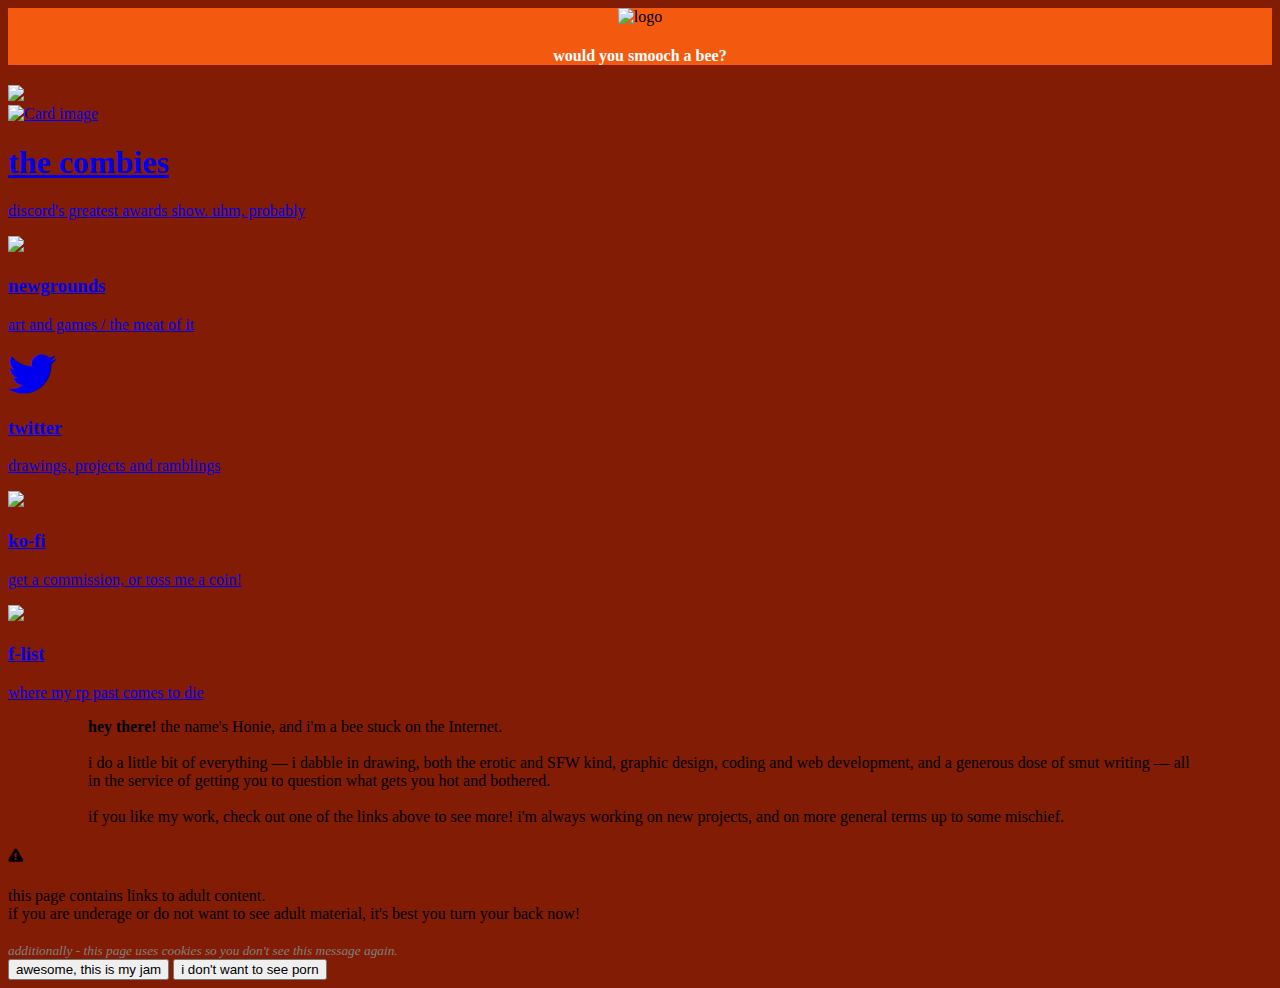
==== index.html @ 37fc63fd "hearthy is not a word" ====
<!doctype html>
<html lang="en">
  <head>
	
	<!-- MDB JS -->
	<script
	type="text/javascript"
	src="js/mdb.min.js"
	></script>

	<!-- JQuery -->
	<script src="https://ajax.googleapis.com/ajax/libs/jquery/3.6.0/jquery.min.js"></script> 

    <!-- Required meta tags -->
    <meta charset="utf-8">
    <meta name="viewport" content="width=device-width, initial-scale=1, shrink-to-fit=no">

	<!-- Font Awesome -->
	<link
	href="https://cdnjs.cloudflare.com/ajax/libs/font-awesome/5.15.1/css/all.min.css"
	rel="stylesheet"
	/>
	<!-- Google Fonts -->
	<link
	href="https://fonts.googleapis.com/css?family=Roboto:300,400,500,700&display=swap"
	rel="stylesheet"
	/>

	<!-- MDB CSS -->
	<link
	href="css/mdb.min.css"
	rel="stylesheet"
	/>

	<!-- Custom CSS -->
	<link rel="stylesheet" href="css/style.css" />

    <title>Honie</title>
	<link rel="icon" href="images/favicon.ico" type="image/x-icon">
	<meta name="description" content="Honie's little corner on cyberspace 🐝">
	
  </head>
  <body style="background-color: #831C05;">
	
	<!-- Navbar -->
	<div style="background-color: #f45a0f;">
	<div class="container pb-3 pt-3">
		<center>
			<img src="images/honielogo.png" alt="logo" style="width: 20em; height: auto;">
			<h4 style="color: white" class="pt-2" id="tagline"> </h4>
		</center>
	</div>
	</div>
	<img src="images/wave.png" style="margin-top: -15px; width: 100%;">
	

    <div class="container">
      <div class="row">
		<div class="col-md-2">
		</div>
		<div class="col-md-8">
			

			<div class="container">

				<!-- Huge Button (EDITS) -->
				<div class="col-md-12">
					<a href="https://youtu.be/RT7tb92eq8o">
						<div class="card bg-dark text-white image-container">
							<img class="card-img main-card" src="images/combies.jpg" alt="Card image">
							<div class="card-img-overlay d-flex flex-column">
								<h1 class="card-title mt-auto">the combies</h1>
								<p class="card-text">discord's greatest awards show. uhm, probably</p>
							</div>
						</div>
					</a>
				</div>

				<!-- EDIT COMMS -->
				<!--
				<div class="col-md-12">
					<a href="https://ko-fi.com/honie/commissions">
						<div class="card bg-dark text-white image-container">
							<img class="card-img" src="images/editcommnsfw.png" alt="Card image">
							<div class="card-img-overlay d-flex flex-column">
								<h1 class="card-title mt-auto">edit commissions <span class="badge bg-danger">full</span></h1>
								<p class="card-text">support me and get some top-quality roleplaying edits over at my ko-fi page</p>
								<div class="progress" style="height: 15px;">
									<div
									class="progress-bar bg-warning"
									role="progressbar"
									style="width: 100%;"
									aria-valuenow="100"
									aria-valuemin="0"
									aria-valuemax="100"
									></div>
								</div>
							</div>
						</div>
					</a>
				</div>
				-->

				<div class="row">

					<!-- Newgrounds -->
					<div class="col-md-6 pt-4">
						<a href="https://honiemun.newgrounds.com">
							<div class="card text-body newgrounds mb-3">
								<div class="row">
									<div class="col-md-2 col-sm-4 d-flex align-items-center px-5 card-logo"><img src="svg/newgrounds.svg" style="width:48px"/></div>
									<div class="col">
										<div class="card-body">
											<h3 class="card-title">newgrounds</h3>
											<p class="card-text small-card-font">
												art and games / the meat of it
											</p>
										</div>
									</div>
								</div>
							</div>
						</a>
					</div>


					<!-- Twitter -->
					<div class="col-md-6 pt-4">
						<a href="https://twitter.com/honiemun">
							<div class="card text-body twitter mb-3">
								<div class="row">
									<div class="col-md-2 col-sm-4 d-flex align-items-center px-5 card-logo"><i class="fab fa-twitter fa-3x"></i></div>
									<div class="col">
										<div class="card-body">
											<h3 class="card-title">twitter</h3>
											<p class="card-text small-card-font">
												drawings, projects and ramblings
											</p>
										</div>	
									</div>
								</div>
							</div>
						</a>
					</div>

					
					<!-- Twitch -->
					<!--
					<div class="col-md-6 pt-4">
						<a href="https://twitch.tv/honiemun">
							<div class="card text-body twitch mb-3">
								<div class="row">
									<div class="col-md-2 col-sm-4 d-flex align-items-center px-5 card-logo"><img src="images/twitch.png" style="width:48px"/></div>
									<div class="col">
										<div class="card-body">
											<h3 class="card-title">twitch</h3>
											<p class="card-text small-card-font">
												v-tuber honie, coming soon?
											</p>
										</div>
									</div>
								</div>
							</div>
						</a>
					</div>
					-->

					<!-- Github -->
					<!--
					<div class="col-md-6 pt-4">
						<a href="#">
							<div class="card text-body github mb-3">
								<div class="row">
									<div class="col-md-2 col-sm-4 d-flex align-items-center px-5 card-logo"><img src="images/github.png" style="width:48px"/></div>
									<div class="col">
										<div class="card-body">
											<h3 class="card-title">github</h3>
											<p class="card-text small-card-font">
												wait no it isnt ready yet
											</p>
										</div>
									</div>
								</div>
							</div>
						</a>
					</div>
					-->

					<!-- Ko-fi -->
					<div class="col-md-6 pt-4">
						<a href="https://ko-fi.com/honie">
							<div class="card text-body kofi mb-3">
								<div class="row">
									<div class="col-md-2 col-sm-4 d-flex align-items-center px-5 card-logo"><img src="images/kofi.png" style="width:48px"/></div>
									<div class="col">
										<div class="card-body">
											<h3 class="card-title">ko-fi</h3>
											<p class="card-text small-card-font">
												get a commission, or toss me a coin!
											</p>
										</div>
									</div>
								</div>
							</div>
						</a>
					</div>


					<!-- F-List -->
					<div class="col-md-6 pt-4">
						<a href="https://f-list.net/c/Honiemun">
							<div class="card text-body flist mb-3">
								<div class="row">
									<div class="col-md-2 col-sm-4 d-flex align-items-center px-5 card-logo"><img src="images/flist.png" style="width:48px"/></div>
									<div class="col">
										<div class="card-body">
											<h3 class="card-title">f-list</h3>
											<p class="card-text small-card-font">
												where my rp past comes to die
											</p>
										</div>
									</div>
								</div>
							</div>
						</a>
					</div>

				</div>
			</div>

			<!-- Bio -->
			<div class="container pt-5">
				<div class="row d-flex justify-content-center align-items-center h-100">
				<div class="col-11">
					<figure class="note custom-quote p-4">
					<blockquote class="blockquote description-text">
						<p>
						<b>hey there!</b> the name's Honie, and i'm a bee stuck on the Internet.<br><br>

						i do a little bit of everything — i dabble in drawing, both the erotic and SFW kind,
						graphic design, coding and web development, and a generous dose of smut writing —
						all in the service of getting you to question what gets you hot and bothered.<br><br>

						if you like my work, check out one of the links above to see more!
						i'm always working on new projects, and on more general terms up to some mischief.
						</p>
					</blockquote>
					</figure>

					</div>
				</div>
			</div>

			<div class="pb-5"></div>

		</div>
		<div class="col-md-2">
		</div>

	<!-- Modal -->
	<div
	class="modal fade"
	id="adultModal"
	data-mdb-backdrop="static"
	tabindex="-1"
	aria-labelledby="adultModalLabel"
	aria-hidden="true"
	>
	<div class="modal-dialog">
		<div class="modal-content">
		<div class="modal-header">
			<h5 class="modal-title" id="adultModalLabel"><i class="fas fa-exclamation-triangle"></i></h5>
		</div>
		<div class="modal-body">this page contains links to adult content.<br>
								if you are underage or do not want to see adult material, it's best you turn your back now!</b></i></i><br><br>
								<small style="color:gray"><i>additionally - this page uses cookies so you don't see this message again.</i></small></div>
		<div class="modal-footer">
			<button type="button" class="btn btn-warning" data-mdb-dismiss="modal">
			awesome, this is my jam
			</button>
			<a href="https://www.disney.com/">
				<button type="button" class="btn btn-danger">i don't want to see porn</button>
			</a>
		</div>
		</div>
	</div>

	<script src="script/adult.js"></script>
	<script src="script/tagline.js"></script>
	</body>
</html>
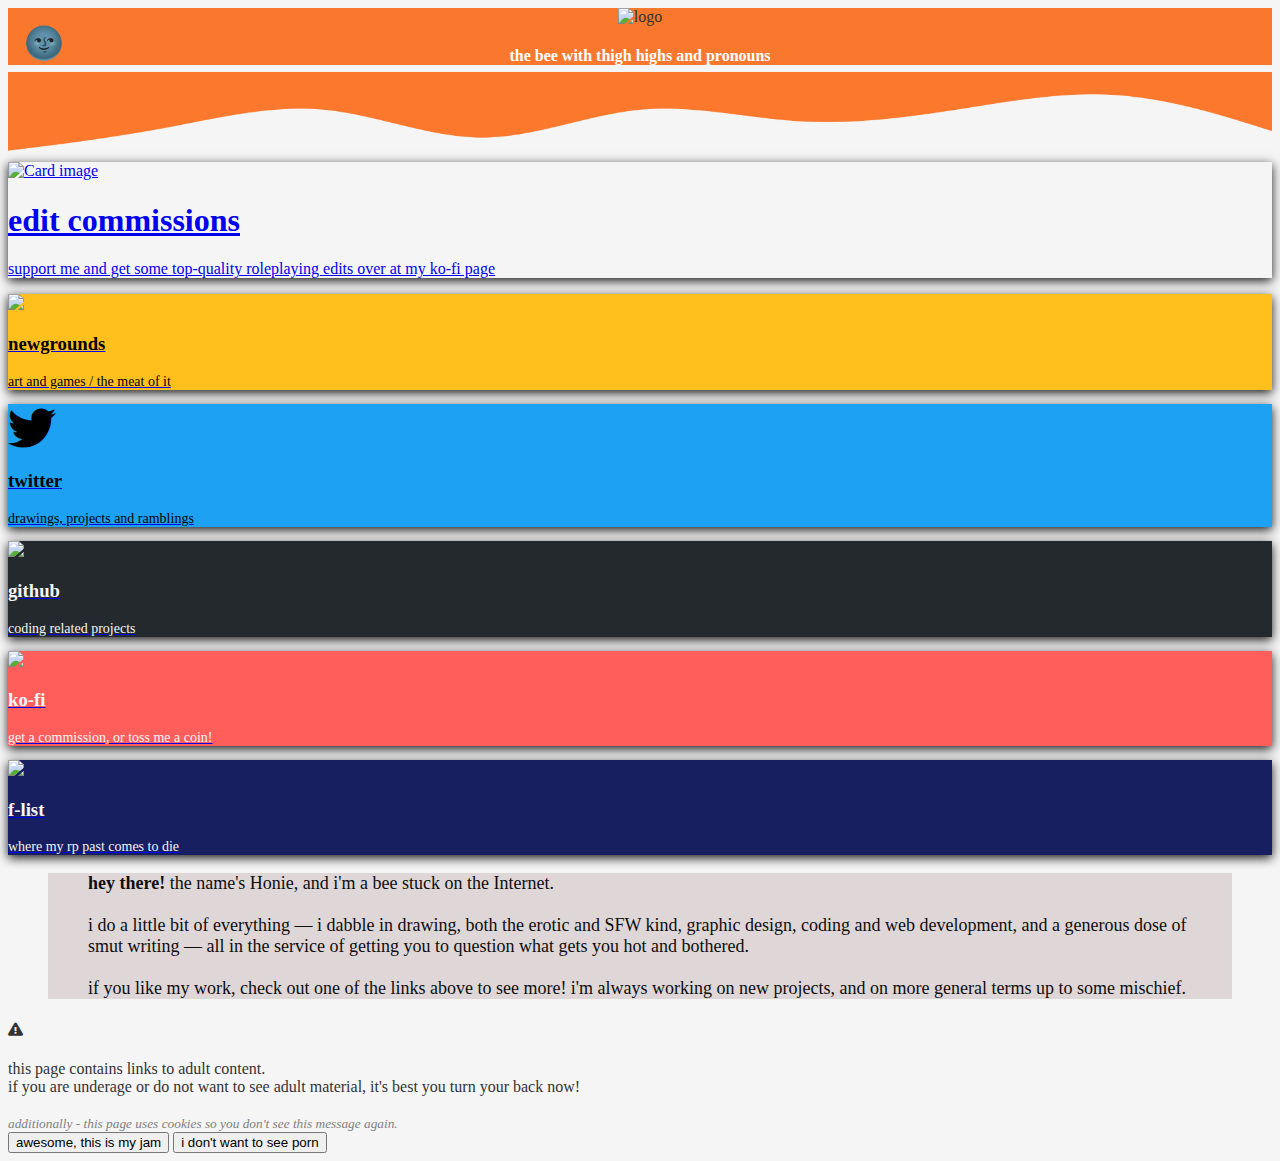
==== commit 672e9160: "Light and Dark mode! (Changed banner to Comms)" ====
--- a/index.html
+++ b/index.html
@@ -40,10 +40,13 @@
 	<meta name="description" content="Honie's little corner on cyberspace 🐝">
 	
   </head>
-  <body style="background-color: #831C05;">
+  <body>
 	
 	<!-- Navbar -->
-	<div style="background-color: #f45a0f;">
+	<div style="background-color: #fa782d">
+	<div id="toggle" class="toggle" onclick="toggleMode()">
+		🌞
+	</div>
 	<div class="container pb-3 pt-3">
 		<center>
 			<img src="images/honielogo.png" alt="logo" style="width: 20em; height: auto;">
@@ -51,7 +54,7 @@
 		</center>
 	</div>
 	</div>
-	<img src="images/wave.png" style="margin-top: -15px; width: 100%;">
+	<img src="images/wave.png" style="margin-top: -15px; width: 100%; filter: invert(73%) sepia(51%) saturate(5958%) hue-rotate(341deg) brightness(100%) contrast(97%);">
 	
 
     <div class="container">
@@ -63,7 +66,9 @@
 
 			<div class="container">
 
-				<!-- Huge Button (EDITS) -->
+				<!-- Huge Button -->
+				<!-- COMBIES -->
+				<!--
 				<div class="col-md-12">
 					<a href="https://youtu.be/RT7tb92eq8o">
 						<div class="card bg-dark text-white image-container">
@@ -75,16 +80,17 @@
 						</div>
 					</a>
 				</div>
+				-->
 
 				<!-- EDIT COMMS -->
-				<!--
 				<div class="col-md-12">
 					<a href="https://ko-fi.com/honie/commissions">
 						<div class="card bg-dark text-white image-container">
 							<img class="card-img" src="images/editcommnsfw.png" alt="Card image">
 							<div class="card-img-overlay d-flex flex-column">
-								<h1 class="card-title mt-auto">edit commissions <span class="badge bg-danger">full</span></h1>
+								<h1 class="card-title mt-auto">edit commissions <!--<span class="badge bg-danger">full</span>--></h1>
 								<p class="card-text">support me and get some top-quality roleplaying edits over at my ko-fi page</p>
+								<!--
 								<div class="progress" style="height: 15px;">
 									<div
 									class="progress-bar bg-warning"
@@ -95,11 +101,11 @@
 									aria-valuemax="100"
 									></div>
 								</div>
+								-->
 							</div>
 						</div>
 					</a>
 				</div>
-				-->
 
 				<div class="row">
 
@@ -165,7 +171,6 @@
 					-->
 
 					<!-- Github -->
-					<!--
 					<div class="col-md-6 pt-4">
 						<a href="#">
 							<div class="card text-body github mb-3">
@@ -175,15 +180,14 @@
 										<div class="card-body">
 											<h3 class="card-title">github</h3>
 											<p class="card-text small-card-font">
-												wait no it isnt ready yet
-											</p>
-										</div>
-									</div>
-								</div>
-							</div>
-						</a>
-					</div>
-					-->
+												coding related projects
+											</p>
+										</div>
+									</div>
+								</div>
+							</div>
+						</a>
+					</div>
 
 					<!-- Ko-fi -->
 					<div class="col-md-6 pt-4">
@@ -231,7 +235,7 @@
 			<div class="container pt-5">
 				<div class="row d-flex justify-content-center align-items-center h-100">
 				<div class="col-11">
-					<figure class="note custom-quote p-4">
+					<figure class="note custom-quote p-4" id="custom-quote">
 					<blockquote class="blockquote description-text">
 						<p>
 						<b>hey there!</b> the name's Honie, and i'm a bee stuck on the Internet.<br><br>
@@ -284,7 +288,9 @@
 		</div>
 	</div>
 
+	<script src="script/cookies.js"></script>
 	<script src="script/adult.js"></script>
 	<script src="script/tagline.js"></script>
+	<script src="script/toggle.js"></script>
 	</body>
 </html>
--- a/css/style.css
+++ b/css/style.css
@@ -0,0 +1,96 @@
+.toggle {
+    padding: 0.5em;
+    position: absolute;
+    font-size: 2em;
+}
+
+body {
+    background-color: #242222;
+    color: #f5f5f5;
+}
+
+.light-mode {
+    background-color: #f5f5f5;
+    color: #333;
+}
+
+.progress-bar{
+    border-top-right-radius: 40px !important;
+    border-bottom-right-radius: 40px !important;
+    -webkit-box-shadow: none !important;
+  	-moz-box-shadow: none !important;
+	  box-shadow: none !important;
+}
+
+.progress{
+    border-radius: 40px !important;
+    color: #E27510 !important;
+    background-color: #CCCCCC !important;
+}
+
+.newgrounds {
+    background-color: #ffc01d !important;
+    color: black !important;
+}
+
+.twitter {
+    background-color: #1da1f2 !important;
+    color: black !important;
+}
+
+.kofi {
+    background-color: #ff5e5b !important;
+    color: #f5f5f5 !important;
+}
+
+.flist {
+    background-color: #181F61 !important;
+    color: #f5f5f5 !important;
+}
+
+.twitch {
+    background-color: #6441A5 !important;
+    color: #f5f5f5 !important;
+}
+
+.github {
+    background-color: #24292e !important;
+    color: #f5f5f5 !important;
+}
+
+.description-text {
+    font-size: 18px;
+}
+
+.custom-quote {
+    background-color: #1b1a1a !important;
+    color: #f5f5f5;
+}
+
+.custom-quote-light {
+    background-color: #dfd7d7 !important;
+    color: #0e0d0d;
+}
+
+.card {
+    box-shadow: 0px 3px 10px #1b1a1a;
+}
+
+.card-light {
+    box-shadow: 0px 3px 10px #746f6f;
+}
+
+.main-card {
+    mask-image: linear-gradient(to top, rgba(0, 0, 0, 0) 2%,rgba(0,0,0,1) 50%);
+   -webkit-mask-image: linear-gradient(to top, rgba(0,0,0,0) 2%,rgba(0,0,0,1) 50%);
+}
+
+.small-card-font {
+    font-size: 14px;
+}
+
+@media only screen and (max-width: 600px) {
+    .card-logo {
+        padding-top: 2em;
+    }
+}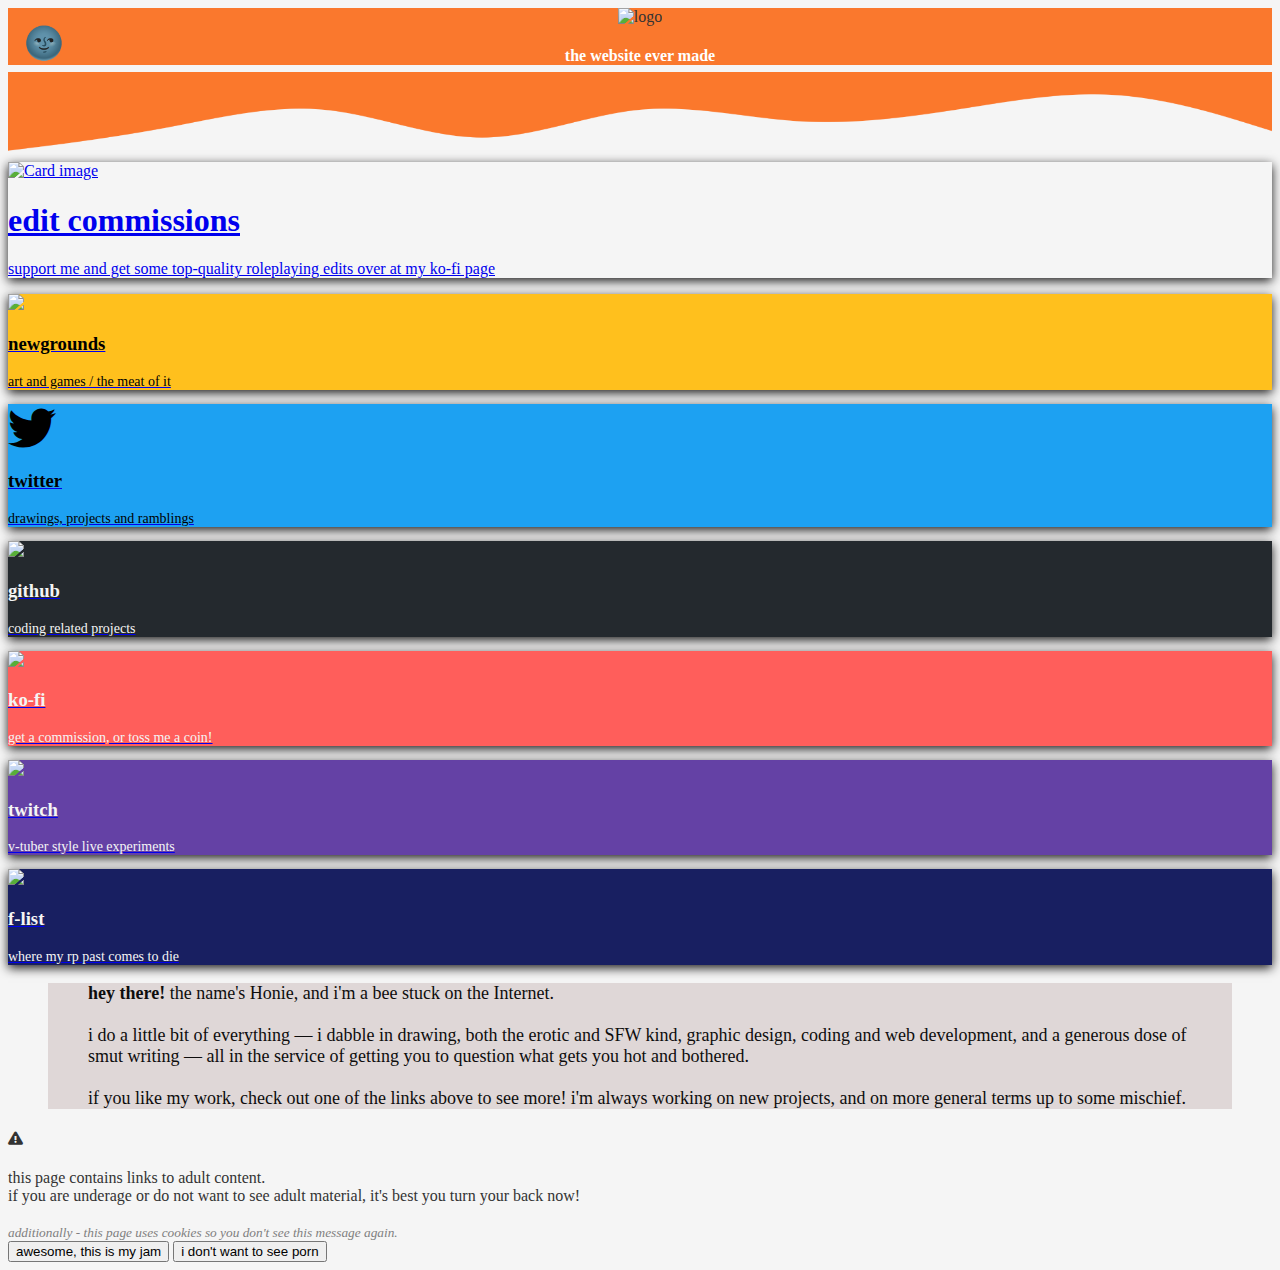
==== commit 9032af3f: "also Github + Twitch link" ====
--- a/index.html
+++ b/index.html
@@ -147,10 +147,46 @@
 							</div>
 						</a>
 					</div>
-
 					
+					<!-- Github -->
+					<div class="col-md-6 pt-4">
+						<a href="#">
+							<div class="card text-body github mb-3">
+								<div class="row">
+									<div class="col-md-2 col-sm-4 d-flex align-items-center px-5 card-logo"><img src="images/github.png" style="width:48px"/></div>
+									<div class="col">
+										<div class="card-body">
+											<h3 class="card-title">github</h3>
+											<p class="card-text small-card-font">
+												coding related projects
+											</p>
+										</div>
+									</div>
+								</div>
+							</div>
+						</a>
+					</div>
+
+					<!-- Ko-fi -->
+					<div class="col-md-6 pt-4">
+						<a href="https://ko-fi.com/honie">
+							<div class="card text-body kofi mb-3">
+								<div class="row">
+									<div class="col-md-2 col-sm-4 d-flex align-items-center px-5 card-logo"><img src="images/kofi.png" style="width:48px"/></div>
+									<div class="col">
+										<div class="card-body">
+											<h3 class="card-title">ko-fi</h3>
+											<p class="card-text small-card-font">
+												get a commission, or toss me a coin!
+											</p>
+										</div>
+									</div>
+								</div>
+							</div>
+						</a>
+					</div>
+
 					<!-- Twitch -->
-					<!--
 					<div class="col-md-6 pt-4">
 						<a href="https://twitch.tv/honiemun">
 							<div class="card text-body twitch mb-3">
@@ -160,54 +196,14 @@
 										<div class="card-body">
 											<h3 class="card-title">twitch</h3>
 											<p class="card-text small-card-font">
-												v-tuber honie, coming soon?
-											</p>
-										</div>
-									</div>
-								</div>
-							</div>
-						</a>
-					</div>
-					-->
-
-					<!-- Github -->
-					<div class="col-md-6 pt-4">
-						<a href="#">
-							<div class="card text-body github mb-3">
-								<div class="row">
-									<div class="col-md-2 col-sm-4 d-flex align-items-center px-5 card-logo"><img src="images/github.png" style="width:48px"/></div>
-									<div class="col">
-										<div class="card-body">
-											<h3 class="card-title">github</h3>
-											<p class="card-text small-card-font">
-												coding related projects
-											</p>
-										</div>
-									</div>
-								</div>
-							</div>
-						</a>
-					</div>
-
-					<!-- Ko-fi -->
-					<div class="col-md-6 pt-4">
-						<a href="https://ko-fi.com/honie">
-							<div class="card text-body kofi mb-3">
-								<div class="row">
-									<div class="col-md-2 col-sm-4 d-flex align-items-center px-5 card-logo"><img src="images/kofi.png" style="width:48px"/></div>
-									<div class="col">
-										<div class="card-body">
-											<h3 class="card-title">ko-fi</h3>
-											<p class="card-text small-card-font">
-												get a commission, or toss me a coin!
-											</p>
-										</div>
-									</div>
-								</div>
-							</div>
-						</a>
-					</div>
-
+												v-tuber style live experiments
+											</p>
+										</div>
+									</div>
+								</div>
+							</div>
+						</a>
+					</div>
 
 					<!-- F-List -->
 					<div class="col-md-6 pt-4">
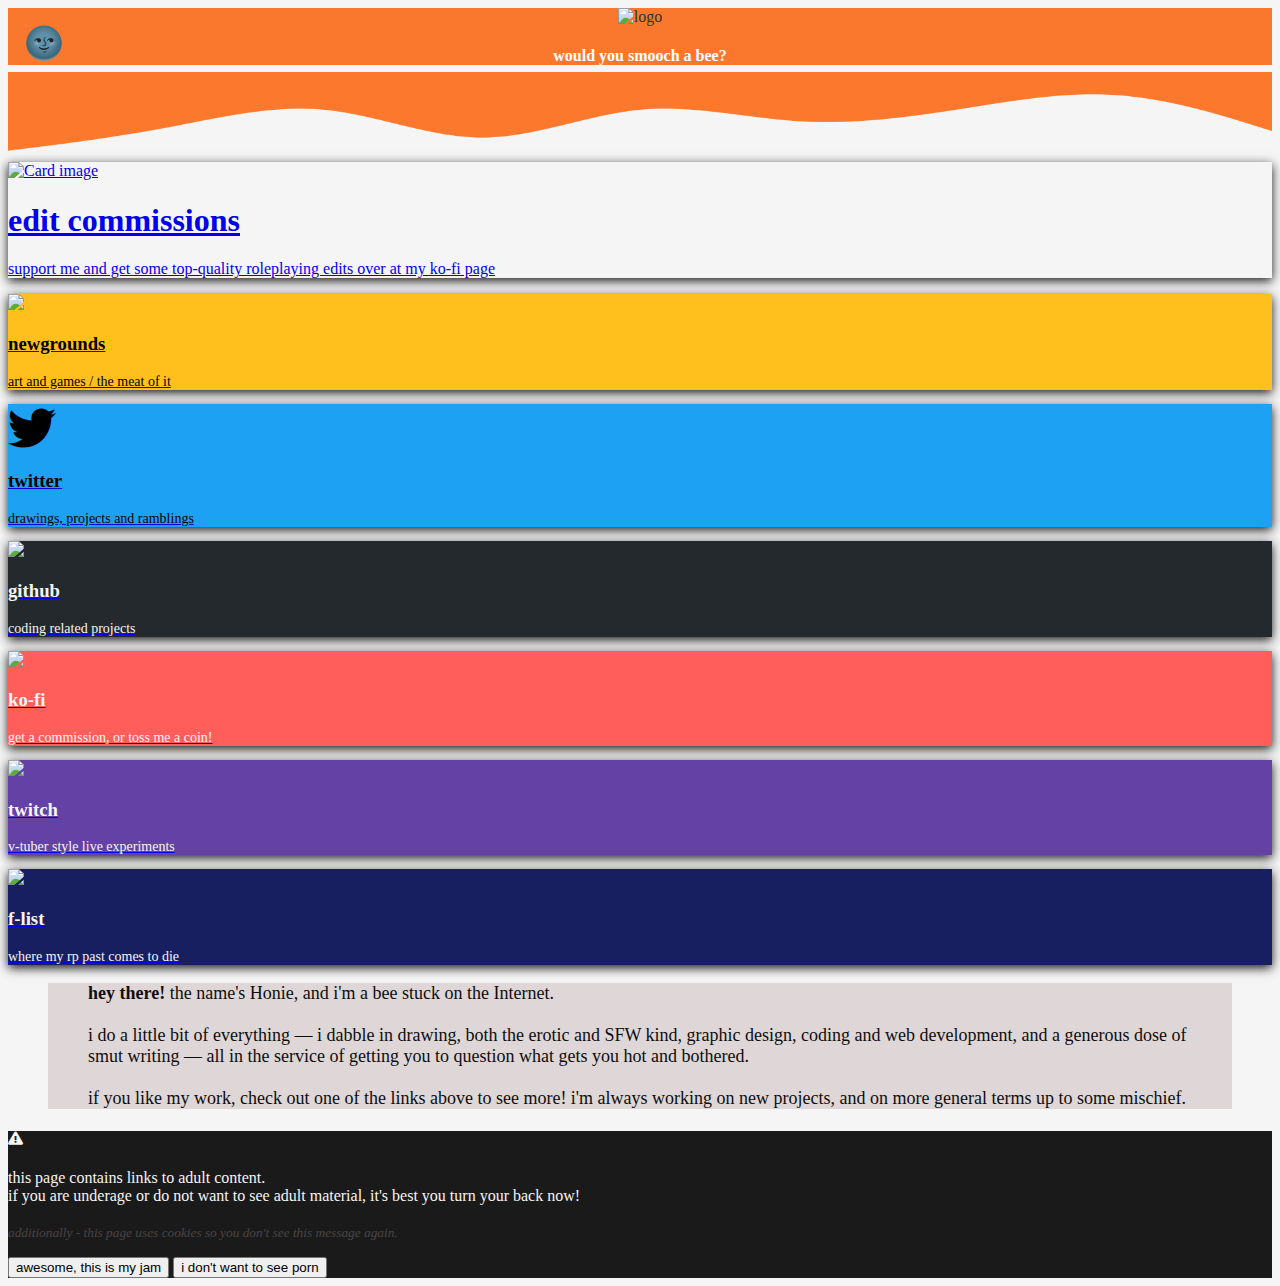
==== commit a07da928: "Changed modal style" ====
--- a/index.html
+++ b/index.html
@@ -270,9 +270,9 @@
 		<div class="modal-header">
 			<h5 class="modal-title" id="adultModalLabel"><i class="fas fa-exclamation-triangle"></i></h5>
 		</div>
-		<div class="modal-body">this page contains links to adult content.<br>
+		<div class="modal-body"><p style="color: white"></p>this page contains links to adult content.<br>
 								if you are underage or do not want to see adult material, it's best you turn your back now!</b></i></i><br><br>
-								<small style="color:gray"><i>additionally - this page uses cookies so you don't see this message again.</i></small></div>
+								<small style="color:#494545"><i>additionally - this page uses cookies so you don't see this message again.</i></small></div></p>
 		<div class="modal-footer">
 			<button type="button" class="btn btn-warning" data-mdb-dismiss="modal">
 			awesome, this is my jam
--- a/css/style.css
+++ b/css/style.css
@@ -76,6 +76,11 @@
     box-shadow: 0px 3px 10px #1b1a1a;
 }
 
+.modal-content {
+    background-color: #1b1a1a;
+    color: #f5f5f5;
+}
+
 .card-light {
     box-shadow: 0px 3px 10px #746f6f;
 }
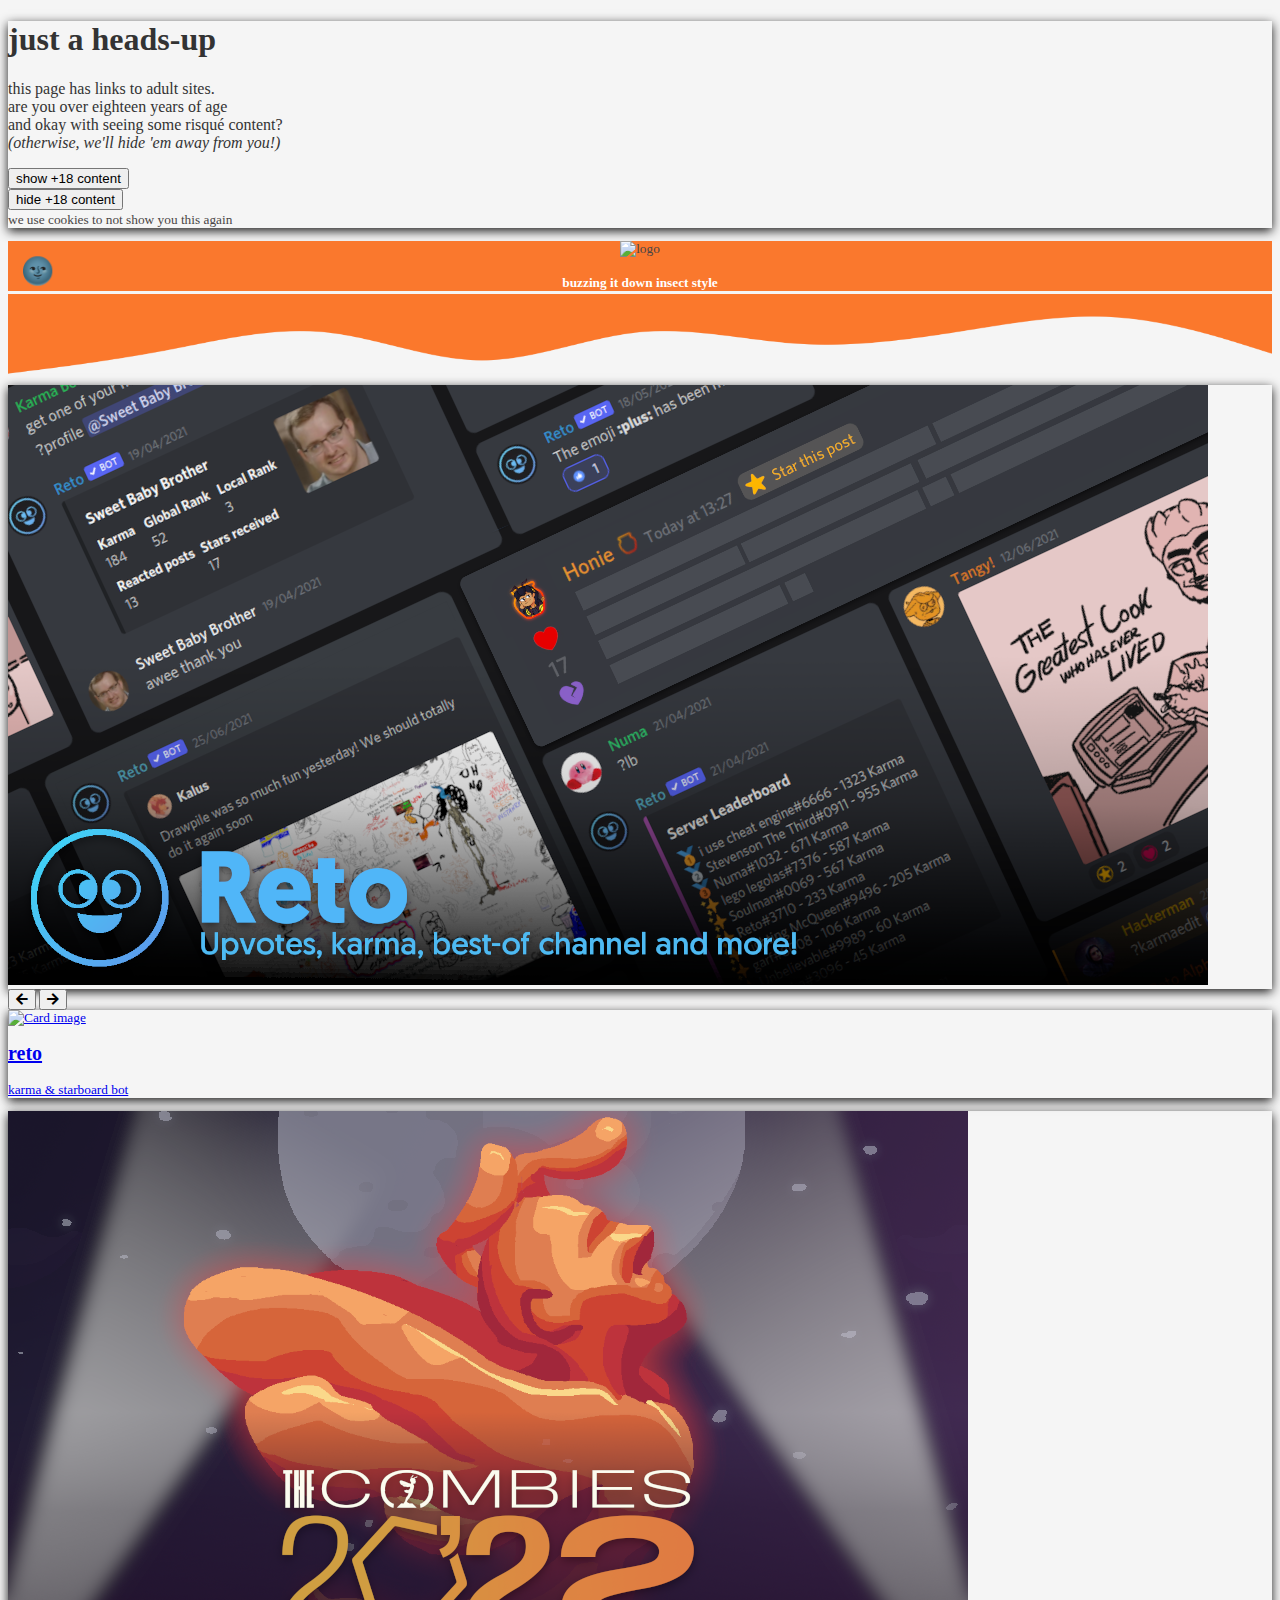
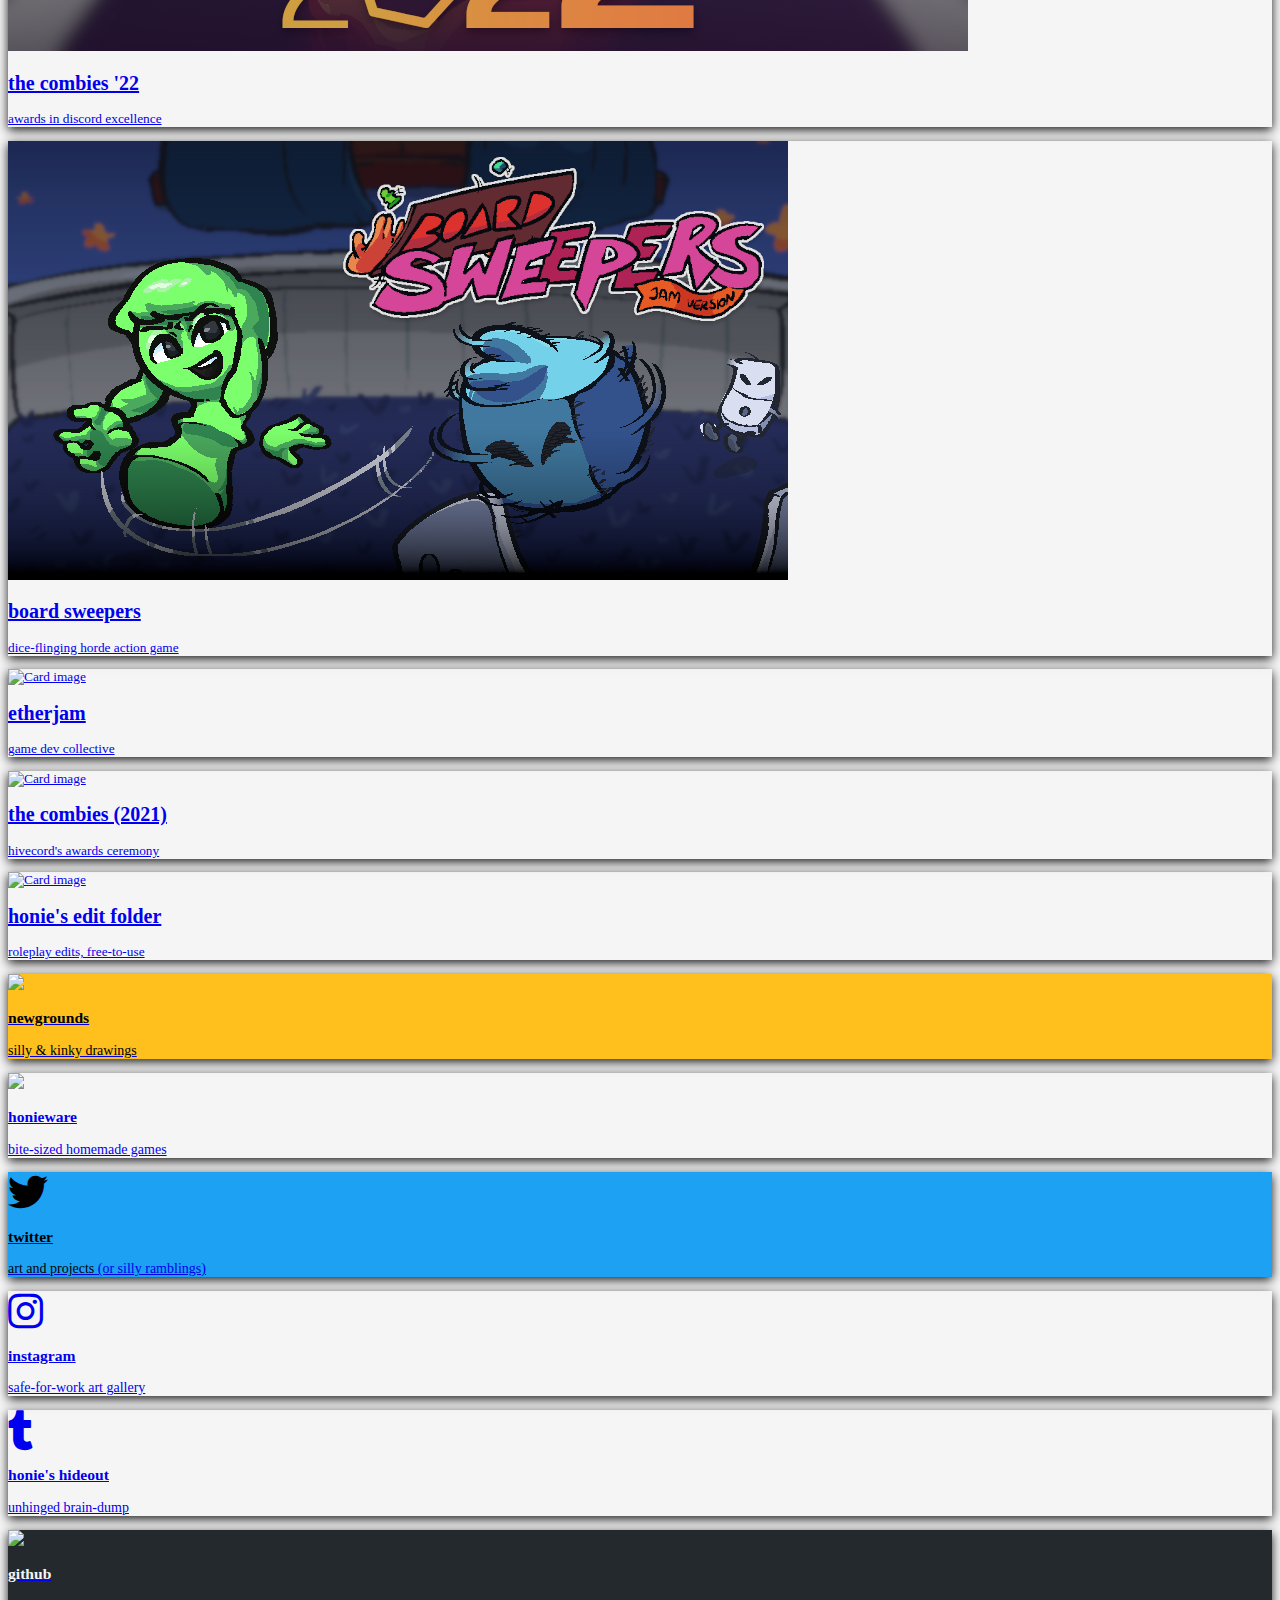
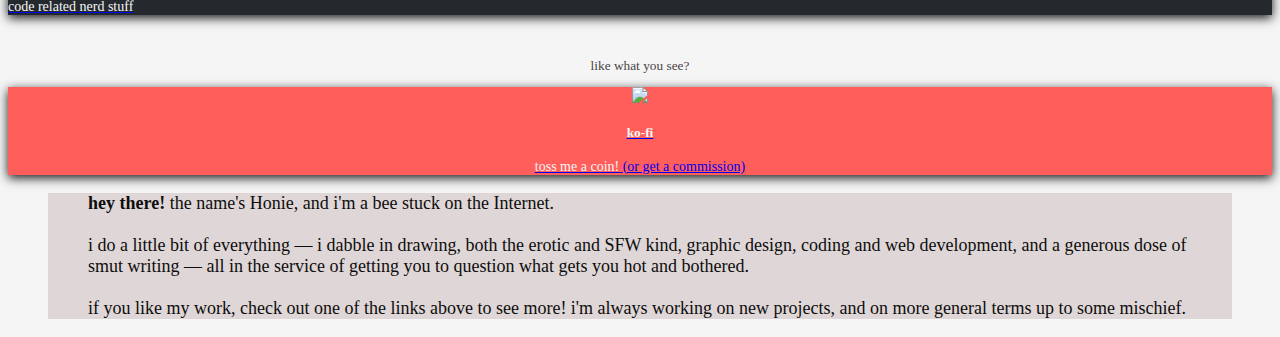
==== commit 5b8943f2: "reto header" ====
--- a/index.html
+++ b/index.html
@@ -39,254 +39,465 @@
 	<link rel="icon" href="images/favicon.ico" type="image/x-icon">
 	<meta name="description" content="Honie's little corner on cyberspace 🐝">
 	
+	<!-- Social media metadata -->
+	<meta property="og:image" content="images/cover.png" />
+	<meta name="twitter:image" content="images/cover.png">
+	
   </head>
   <body>
-	
-	<!-- Navbar -->
-	<div style="background-color: #fa782d">
-	<div id="toggle" class="toggle" onclick="toggleMode()">
-		🌞
+
+	<div class="heads-up" id="heads-up">
+		<div class="card-heads-up card bg-dark">
+			<h1>just a heads-up</h1>
+
+			<p class="pt-3">
+				this page has links to adult sites.<br>
+				are you over eighteen years of age<br>
+				and okay with seeing some risqué content?<br>
+				<i>(otherwise, we'll hide 'em away from you!)</i>
+			</p>
+
+			<div class="row pt-4">
+				<div class="col-md-6">
+					<button type="button" class="btn btn-primary btn-heads-up" onclick="showFullPage('true')">show +18 content</button>
+				</div>
+				<div class="col-md-6">
+					<button type="button" class="btn btn-dark btn-heads-up" onclick="showFullPage('false')">hide +18 content</button>
+				</div>
+
+				<small style="color:#494545" class="pt-2">we use cookies to not show you this again</p>
+			</div>
+		</div>
 	</div>
-	<div class="container pb-3 pt-3">
-		<center>
-			<img src="images/honielogo.png" alt="logo" style="width: 20em; height: auto;">
-			<h4 style="color: white" class="pt-2" id="tagline"> </h4>
-		</center>
-	</div>
-	</div>
-	<img src="images/wave.png" style="margin-top: -15px; width: 100%; filter: invert(73%) sepia(51%) saturate(5958%) hue-rotate(341deg) brightness(100%) contrast(97%);">
-	
-
-    <div class="container">
-      <div class="row">
-		<div class="col-md-2">
+
+	<div class="blurred" id="blurred">
+		<!-- Redirect notice -->
+		<div class="pb-2 pt-4" id="redirect-notice" style="display:none; background-color: #d11837">
+			<center>
+				<h6>honie.buzz is now honiemun.com! <i>(some stuff might be a little bit broken - hang on tight!)</i></h6>
+			</center>
 		</div>
-		<div class="col-md-8">
-			
-
-			<div class="container">
-
-				<!-- Huge Button -->
-				<!-- COMBIES -->
-				<!--
-				<div class="col-md-12">
-					<a href="https://youtu.be/RT7tb92eq8o">
-						<div class="card bg-dark text-white image-container">
-							<img class="card-img main-card" src="images/combies.jpg" alt="Card image">
-							<div class="card-img-overlay d-flex flex-column">
-								<h1 class="card-title mt-auto">the combies</h1>
-								<p class="card-text">discord's greatest awards show. uhm, probably</p>
-							</div>
-						</div>
-					</a>
-				</div>
-				-->
-
-				<!-- EDIT COMMS -->
-				<div class="col-md-12">
-					<a href="https://ko-fi.com/honie/commissions">
-						<div class="card bg-dark text-white image-container">
-							<img class="card-img" src="images/editcommnsfw.png" alt="Card image">
-							<div class="card-img-overlay d-flex flex-column">
-								<h1 class="card-title mt-auto">edit commissions <!--<span class="badge bg-danger">full</span>--></h1>
-								<p class="card-text">support me and get some top-quality roleplaying edits over at my ko-fi page</p>
-								<!--
-								<div class="progress" style="height: 15px;">
-									<div
-									class="progress-bar bg-warning"
-									role="progressbar"
-									style="width: 100%;"
-									aria-valuenow="100"
-									aria-valuemin="0"
-									aria-valuemax="100"
-									></div>
-								</div>
-								-->
-							</div>
-						</div>
-					</a>
-				</div>
-
-				<div class="row">
-
-					<!-- Newgrounds -->
-					<div class="col-md-6 pt-4">
-						<a href="https://honiemun.newgrounds.com">
-							<div class="card text-body newgrounds mb-3">
-								<div class="row">
-									<div class="col-md-2 col-sm-4 d-flex align-items-center px-5 card-logo"><img src="svg/newgrounds.svg" style="width:48px"/></div>
-									<div class="col">
-										<div class="card-body">
-											<h3 class="card-title">newgrounds</h3>
-											<p class="card-text small-card-font">
-												art and games / the meat of it
-											</p>
-										</div>
-									</div>
-								</div>
-							</div>
-						</a>
-					</div>
-
-
-					<!-- Twitter -->
-					<div class="col-md-6 pt-4">
-						<a href="https://twitter.com/honiemun">
-							<div class="card text-body twitter mb-3">
-								<div class="row">
-									<div class="col-md-2 col-sm-4 d-flex align-items-center px-5 card-logo"><i class="fab fa-twitter fa-3x"></i></div>
-									<div class="col">
-										<div class="card-body">
-											<h3 class="card-title">twitter</h3>
-											<p class="card-text small-card-font">
-												drawings, projects and ramblings
-											</p>
-										</div>	
-									</div>
-								</div>
-							</div>
-						</a>
-					</div>
-					
-					<!-- Github -->
-					<div class="col-md-6 pt-4">
-						<a href="#">
-							<div class="card text-body github mb-3">
-								<div class="row">
-									<div class="col-md-2 col-sm-4 d-flex align-items-center px-5 card-logo"><img src="images/github.png" style="width:48px"/></div>
-									<div class="col">
-										<div class="card-body">
-											<h3 class="card-title">github</h3>
-											<p class="card-text small-card-font">
-												coding related projects
-											</p>
-										</div>
-									</div>
-								</div>
-							</div>
-						</a>
-					</div>
-
-					<!-- Ko-fi -->
-					<div class="col-md-6 pt-4">
-						<a href="https://ko-fi.com/honie">
-							<div class="card text-body kofi mb-3">
-								<div class="row">
-									<div class="col-md-2 col-sm-4 d-flex align-items-center px-5 card-logo"><img src="images/kofi.png" style="width:48px"/></div>
-									<div class="col">
-										<div class="card-body">
-											<h3 class="card-title">ko-fi</h3>
-											<p class="card-text small-card-font">
-												get a commission, or toss me a coin!
-											</p>
-										</div>
-									</div>
-								</div>
-							</div>
-						</a>
-					</div>
-
-					<!-- Twitch -->
-					<div class="col-md-6 pt-4">
-						<a href="https://twitch.tv/honiemun">
-							<div class="card text-body twitch mb-3">
-								<div class="row">
-									<div class="col-md-2 col-sm-4 d-flex align-items-center px-5 card-logo"><img src="images/twitch.png" style="width:48px"/></div>
-									<div class="col">
-										<div class="card-body">
-											<h3 class="card-title">twitch</h3>
-											<p class="card-text small-card-font">
-												v-tuber style live experiments
-											</p>
-										</div>
-									</div>
-								</div>
-							</div>
-						</a>
-					</div>
-
-					<!-- F-List -->
-					<div class="col-md-6 pt-4">
-						<a href="https://f-list.net/c/Honiemun">
-							<div class="card text-body flist mb-3">
-								<div class="row">
-									<div class="col-md-2 col-sm-4 d-flex align-items-center px-5 card-logo"><img src="images/flist.png" style="width:48px"/></div>
-									<div class="col">
-										<div class="card-body">
-											<h3 class="card-title">f-list</h3>
-											<p class="card-text small-card-font">
-												where my rp past comes to die
-											</p>
-										</div>
-									</div>
-								</div>
-							</div>
-						</a>
-					</div>
-
-				</div>
-			</div>
-
-			<!-- Bio -->
-			<div class="container pt-5">
-				<div class="row d-flex justify-content-center align-items-center h-100">
-				<div class="col-11">
-					<figure class="note custom-quote p-4" id="custom-quote">
-					<blockquote class="blockquote description-text">
-						<p>
-						<b>hey there!</b> the name's Honie, and i'm a bee stuck on the Internet.<br><br>
-
-						i do a little bit of everything — i dabble in drawing, both the erotic and SFW kind,
-						graphic design, coding and web development, and a generous dose of smut writing —
-						all in the service of getting you to question what gets you hot and bothered.<br><br>
-
-						if you like my work, check out one of the links above to see more!
-						i'm always working on new projects, and on more general terms up to some mischief.
-						</p>
-					</blockquote>
-					</figure>
-
-					</div>
-				</div>
-			</div>
-
-			<div class="pb-5"></div>
-
+
+		<!-- Navbar -->
+		<div style="background-color: #fa782d">
+		<div id="toggle" class="toggle" onclick="toggleMode()">
+			🌞
 		</div>
-		<div class="col-md-2">
-		</div>
-
-	<!-- Modal -->
-	<div
-	class="modal fade"
-	id="adultModal"
-	data-mdb-backdrop="static"
-	tabindex="-1"
-	aria-labelledby="adultModalLabel"
-	aria-hidden="true"
-	>
-	<div class="modal-dialog">
-		<div class="modal-content">
-		<div class="modal-header">
-			<h5 class="modal-title" id="adultModalLabel"><i class="fas fa-exclamation-triangle"></i></h5>
-		</div>
-		<div class="modal-body"><p style="color: white"></p>this page contains links to adult content.<br>
-								if you are underage or do not want to see adult material, it's best you turn your back now!</b></i></i><br><br>
-								<small style="color:#494545"><i>additionally - this page uses cookies so you don't see this message again.</i></small></div></p>
-		<div class="modal-footer">
-			<button type="button" class="btn btn-warning" data-mdb-dismiss="modal">
-			awesome, this is my jam
-			</button>
-			<a href="https://www.disney.com/">
-				<button type="button" class="btn btn-danger">i don't want to see porn</button>
-			</a>
+		<div class="container pb-3 pt-3">
+			<center>
+				<img src="images/honielogo.png" alt="logo" style="width: 20em; height: auto;">
+				<h4 style="color: white" class="pt-2" id="tagline"> </h4>
+			</center>
 		</div>
 		</div>
+		<img src="images/wave.png" style="margin-top: -15px; width: 100%; filter: invert(73%) sepia(51%) saturate(5958%) hue-rotate(341deg) brightness(100%) contrast(97%);">
+		
+
+		<div class="main-container container">
+		<div class="row">
+			<div class="col-md-2">
+			</div>
+			<div class="col-md-8">
+				
+
+				<div class="container">
+
+					<!-- Huge Button -->
+					<!-- RETO -->
+					<div class="col-md-12">
+						<a href="https://top.gg/bot/591466921812164608">
+							<div class="card bg-dark text-white image-container">
+								<img class="card-img img-fluid headliner-card" src="images/reto-header.png" alt="Card image">
+								<div class="card-img-overlay d-flex flex-column">
+								</div>
+							</div>
+						</a>
+					</div>
+					
+					<!-- COMBIES 2022
+					<!-- 
+					<div class="col-md-12">
+						<a href="https://twitch.tv/honiemun">
+							<div class="card bg-dark text-white image-container">
+								<img class="card-img img-fluid headliner-card" src="images/combies22.png" alt="Card image">
+								<div class="card-img-overlay d-flex flex-column">
+									<h1 class="card-title mt-auto">the combies 2022</h1>
+									<p class="card-text">awards in discord excellence. watch it live on twitch, on <b><span id="datestamp"></span> <span id="timestamp"></span></b> <i>(your timezone)</i></p>
+								</div>
+							</div>
+						</a>
+					</div>
+					-->
+
+					<!-- COMBIES 2021 -->
+					<!--
+					<div class="col-md-12">
+						<a href="https://youtu.be/RT7tb92eq8o">
+							<div class="card bg-dark text-white image-container">
+								<img class="card-img main-card" src="images/combies.jpg" alt="Card image">
+								<div class="card-img-overlay d-flex flex-column">
+									<h1 class="card-title mt-auto">the combies</h1>
+									<p class="card-text">discord's greatest awards show. uhm, probably</p>
+								</div>
+							</div>
+						</a>
+					</div>
+					-->
+
+					<!-- EDIT COMMS -->
+					<!--
+					<div class="col-md-12">
+						<a href="https://ko-fi.com/honie/commissions">
+							<div class="card bg-dark text-white image-container">
+								<img class="card-img" src="images/editcommnsfw.png" alt="Card image">
+								<div class="card-img-overlay d-flex flex-column">
+									<h1 class="card-title mt-auto">edit commissions <span class="badge bg-danger">full</span></h1>
+									<p class="card-text">support me and get some top-quality roleplaying edits over at my ko-fi page</p>
+									<div class="progress" style="height: 15px;">
+										<div
+										class="progress-bar bg-warning"
+										role="progressbar"
+										style="width: 100%;"
+										aria-valuenow="100"
+										aria-valuemin="0"
+										aria-valuemax="100"
+										></div>
+									</div>
+								</div>
+							</div>
+						</a>
+					</div>
+					-->
+
+					<!-- BOARD SWEEPERS -->
+					<!--
+					<div class="col-md-12">
+						<a href="https://honieware.itch.io/board-sweepers-jam">
+							<div class="card bg-dark text-white image-container">
+								<img class="card-img card-gradient img-fluid headliner-card" src="images/boardsweep.png" alt="Card image">
+								<div class="card-img-overlay d-flex flex-column">
+									<h1 class="card-title mt-auto">board sweepers <span class="badge bg-warning">game jam</span></h1>
+									<p class="card-text">defeat the lesser board games and toss your way to victory</p>
+								</div>
+							</div>
+						</a>
+					</div>
+					-->
+
+					<div class="row pt-3">
+						<div class="carousel-container">
+
+							<button id="slideBack" type="button" class="btn btn-primary btn-circle btn-carousel btn-left btn-xl"><i class="fas fa-arrow-left"></i></button>
+							<button id="slide" type="button" class="btn btn-primary btn-circle btn-carousel btn-right btn-xl"><i class="fas fa-arrow-right"></i></button>
+							
+							<div id="carousel">
+
+								<!-- RETO -->
+								<div class="item">
+									<a href="https://top.gg/bot/591466921812164608">
+										<div class="card bg-dark text-white image-container">
+											<img class="card-img-item card-gradient headliner-card" src="images/reto.png" alt="Card image">
+											<div class="card-img-overlay d-flex flex-column">
+												<h2 class="card-title mt-auto">reto</h2>
+												<p class="card-text">karma & starboard bot</p>
+											</div>
+										</div>
+									</a>
+								</div>
+
+								<!-- COMBIES 22 -->
+								<div class="item">
+									<a href="https://www.youtube.com/watch?v=XUXVpoHh8xc">
+										<div class="card bg-dark text-white image-container">
+											<img class="card-img-item card-gradient headliner-card" src="images/combies22.png" alt="Card image">
+											<div class="card-img-overlay d-flex flex-column">
+												<h2 class="card-title mt-auto">the combies '22</h2>
+												<p class="card-text">awards in discord excellence</p>
+											</div>
+										</div>
+									</a>
+								</div>
+
+								<!-- BOARD SWEEPERS -->
+								<div class="item">
+									<a href="https://honieware.itch.io/board-sweepers-jam">
+										<div class="card bg-dark text-white image-container">
+											<img class="card-img-item card-gradient headliner-card" src="images/boardsweep.png" alt="Card image">
+											<div class="card-img-overlay d-flex flex-column">
+												<h2 class="card-title mt-auto">board sweepers</h2>
+												<p class="card-text">dice-flinging horde action game</p>
+											</div>
+										</div>
+									</a>
+								</div>
+
+								<!-- ETHERJAM -->
+								<div class="item">
+									<a href="https://etherjam.itch.io">
+										<div class="card bg-dark text-white image-container">
+											<img class="card-img-item card-gradient headliner-card" src="images/etherjam.png" alt="Card image">
+											<div class="card-img-overlay d-flex flex-column">
+												<h2 class="card-title mt-auto">etherjam</h2>
+												<p class="card-text">game dev collective</p>
+											</div>
+										</div>
+									</a>
+								</div>
+
+								<!-- THE COMBIES 2021 -->
+								<div class="item">
+									<a href="https://youtu.be/RT7tb92eq8o">
+										<div class="card bg-dark text-white image-container">
+											<img class="card-img-item card-gradient headliner-card" src="images/combies.jpg" alt="Card image">
+											<div class="card-img-overlay d-flex flex-column">
+												<h2 class="card-title mt-auto">the combies (2021)</h2>
+												<p class="card-text">hivecord's awards ceremony</p>
+											</div>
+										</div>
+									</a>
+								</div>
+
+								<!-- HONIE EDIT FOLDER -->
+								<div class="item censored">
+									<a href="https://drive.google.com/drive/folders/1Z-UMdpLaDEQfRCtz56cJg2pAQEswTHo3?usp=sharing">
+										<div class="card bg-dark text-white image-container">
+											<img class="card-img-item card-gradient headliner-card" src="images/editfolder.png" alt="Card image">
+											<div class="card-img-overlay d-flex flex-column">
+												<h2 class="card-title mt-auto">honie's edit folder</h2>
+												<p class="card-text">roleplay edits, free-to-use</p>
+											</div>
+										</div>
+									</a>
+								</div>
+							</div>
+						</div>
+					</div>
+
+					<div class="row">
+
+						<!-- Newgrounds -->
+						<div class="col-md-6 pt-4 censored">
+							<a href="https://honiemun.newgrounds.com">
+								<div class="card text-body newgrounds mb-3">
+									<div class="row">
+										<div class="col-md-2 col-sm-4 d-flex align-items-center px-5 card-logo"><img src="svg/newgrounds.svg" style="width:44px"/></div>
+										<div class="col">
+											<div class="card-body">
+												<h3 class="card-title">newgrounds</h3>
+												<p class="card-text small-card-font">
+													silly & kinky drawings
+												</p>
+											</div>
+										</div>
+									</div>
+								</div>
+							</a>
+						</div>
+
+						<!-- Honieware / Itchio -->
+						<div class="col-md-6 pt-4">
+							<a href="https://honieware.itch.io">
+								<div class="card text-body honieware mb-3">
+									<div class="row">
+										<div class="col-md-2 col-sm-4 d-flex align-items-center px-5 card-logo"><img src="images/honieware.png" style="width:44px"/></div>
+										<div class="col">
+											<div class="card-body">
+												<h3 class="card-title">honieware</h3>
+												<p class="card-text small-card-font">
+													bite-sized homemade games
+												</p>
+											</div>
+										</div>
+									</div>
+								</div>
+							</a>
+						</div>
+
+						<!-- Twitter -->
+						<div class="col-md-6 pt-4 censored">
+							<a href="https://twitter.com/honiemun">
+								<div class="card text-body twitter mb-3">
+									<div class="row">
+										<div class="col-md-2 col-sm-4 d-flex align-items-center px-5 card-logo"><i class="fab fa-twitter fa-3x"></i></div>
+										<div class="col">
+											<div class="card-body">
+												<h3 class="card-title">twitter</h3>
+												<p class="card-text small-card-font">
+													art and projects
+													<object><a href="https://twitter.com/honieposting" class="badge badge-pill badge-info">(or silly ramblings)</a></object>
+												</p>
+											</div>	
+										</div>
+									</div>
+								</div>
+							</a>
+						</div>
+						
+						<!-- Instagram -->
+						<div class="col-md-6 pt-4">
+							<a href="https://instagram.com/honiemun">
+								<div class="card text-body instagram mb-3">
+									<div class="row">
+										<div class="col-md-2 col-sm-4 d-flex align-items-center px-5 card-logo"><i class="fab fa-instagram fa-3x"></i></div>
+										<div class="col">
+											<div class="card-body">
+												<h3 class="card-title">instagram</h3>
+												<p class="card-text small-card-font">
+													safe-for-work art gallery
+												</p>
+											</div>	
+										</div>
+									</div>
+								</div>
+							</a>
+						</div>
+
+						<!-- Tumblr / Blog -->
+						<div class="col-md-6 pt-4">
+							<a href="https://hideout.honiemun.com">
+								<div class="card text-body tumblr mb-3">
+									<div class="row">
+										<div class="col-md-2 col-sm-4 d-flex align-items-center px-5 card-logo"><i class="fab fa-tumblr fa-3x"></i></div>
+										<div class="col">
+											<div class="card-body">
+												<h3 class="card-title">honie's hideout </h3>
+												<p class="card-text small-card-font">
+													unhinged brain-dump
+												</p>
+											</div>
+										</div>
+									</div>
+								</div>
+							</a>
+						</div>
+
+						<!-- Github -->
+						<div class="col-md-6 pt-4">
+							<a href="https://github.com/honiemun">
+								<div class="card text-body github mb-3">
+									<div class="row">
+										<div class="col-md-2 col-sm-4 d-flex align-items-center px-5 card-logo"><img src="images/github.png" style="width:48px"/></div>
+										<div class="col">
+											<div class="card-body">
+												<h3 class="card-title">github</h3>
+												<p class="card-text small-card-font">
+													code related nerd stuff
+												</p>
+											</div>
+										</div>
+									</div>
+								</div>
+							</a>
+						</div>
+						
+						<br>
+
+						<!-- Ko-fi -->
+						<center>
+							<p class="likeit pt-3">like what you see?</p>
+
+							<div class="col-md-6">
+								<a href="https://ko-fi.com/honie">
+									<div class="card text-body kofi mb-3">
+										<div class="row">
+											<div class="col-md-2 col-sm-4 d-flex align-items-center px-5 card-logo"><img src="images/kofi.png" style="width:48px"/></div>
+											<div class="col">
+												<div class="card-body">
+													<i class="shiny"></i>
+													<left>
+														<h4 class="card-title">ko-fi</h4>
+														<p class="card-text small-card-font">
+															toss me a coin!
+															<object><a href="https://ko-fi.com/honie/commissions" class="badge badge-pill badge-danger">(or get a commission)</a></object>
+														</p>
+													</left>
+												</div>
+											</div>
+										</div>
+									</div>
+								</a>
+							</div>
+						</center>
+						<!-- Twitch -->
+						<!--
+						<div class="col-md-6 pt-4">
+							<a href="https://twitch.tv/honiemun">
+								<div class="card text-body twitch mb-3">
+									<div class="row">
+										<div class="col-md-2 col-sm-4 d-flex align-items-center px-5 card-logo"><img src="images/twitch.png" style="width:48px"/></div>
+										<div class="col">
+											<div class="card-body">
+												<h3 class="card-title">twitch</h3>
+												<p class="card-text small-card-font">
+													v-tuber style live experiments
+												</p>
+											</div>
+										</div>
+									</div>
+								</div>
+							</a>
+						</div>
+						-->
+
+						<!-- F-List -->
+						<!--
+						<div class="col-md-6 pt-4">
+							<a href="https://f-list.net/c/Honiemun">
+								<div class="card text-body flist mb-3">
+									<div class="row">
+										<div class="col-md-2 col-sm-4 d-flex align-items-center px-5 card-logo"><img src="images/flist.png" style="width:48px"/></div>
+										<div class="col">
+											<div class="card-body">
+												<h3 class="card-title">f-list</h3>
+												<p class="card-text small-card-font">
+													where my rp past comes to die
+												</p>
+											</div>
+										</div>
+									</div>
+								</div>
+							</a>
+						</div>
+						-->
+
+					</div>
+				</div>
+
+				<!-- Bio -->
+				<div class="container pt-5">
+					<div class="row d-flex justify-content-center align-items-center h-100">
+					<div class="col-11">
+						<figure class="note custom-quote p-4" id="custom-quote">
+						<blockquote class="blockquote description-text">
+							<p>
+							<b>hey there!</b> the name's Honie, and i'm a bee stuck on the Internet.<br><br>
+
+							i do a little bit of everything — i dabble in drawing, both the erotic and SFW kind,
+							graphic design, coding and web development, and a generous dose of smut writing —
+							all in the service of getting you to question what gets you hot and bothered.<br><br>
+
+							if you like my work, check out one of the links above to see more!
+							i'm always working on new projects, and on more general terms up to some mischief.
+							</p>
+						</blockquote>
+						</figure>
+
+						</div>
+					</div>
+				</div>
+
+				<div class="pb-5"></div>
+
+			</div>
+		</div>
 	</div>
 
 	<script src="script/cookies.js"></script>
+	<script src="script/tagline.js"></script>
+	<script src="script/redirect.js"></script>
+	<script src="script/slider.js"></script>
 	<script src="script/adult.js"></script>
-	<script src="script/tagline.js"></script>
 	<script src="script/toggle.js"></script>
+	<script src="script/timestamp.js"></script>
 	</body>
 </html>
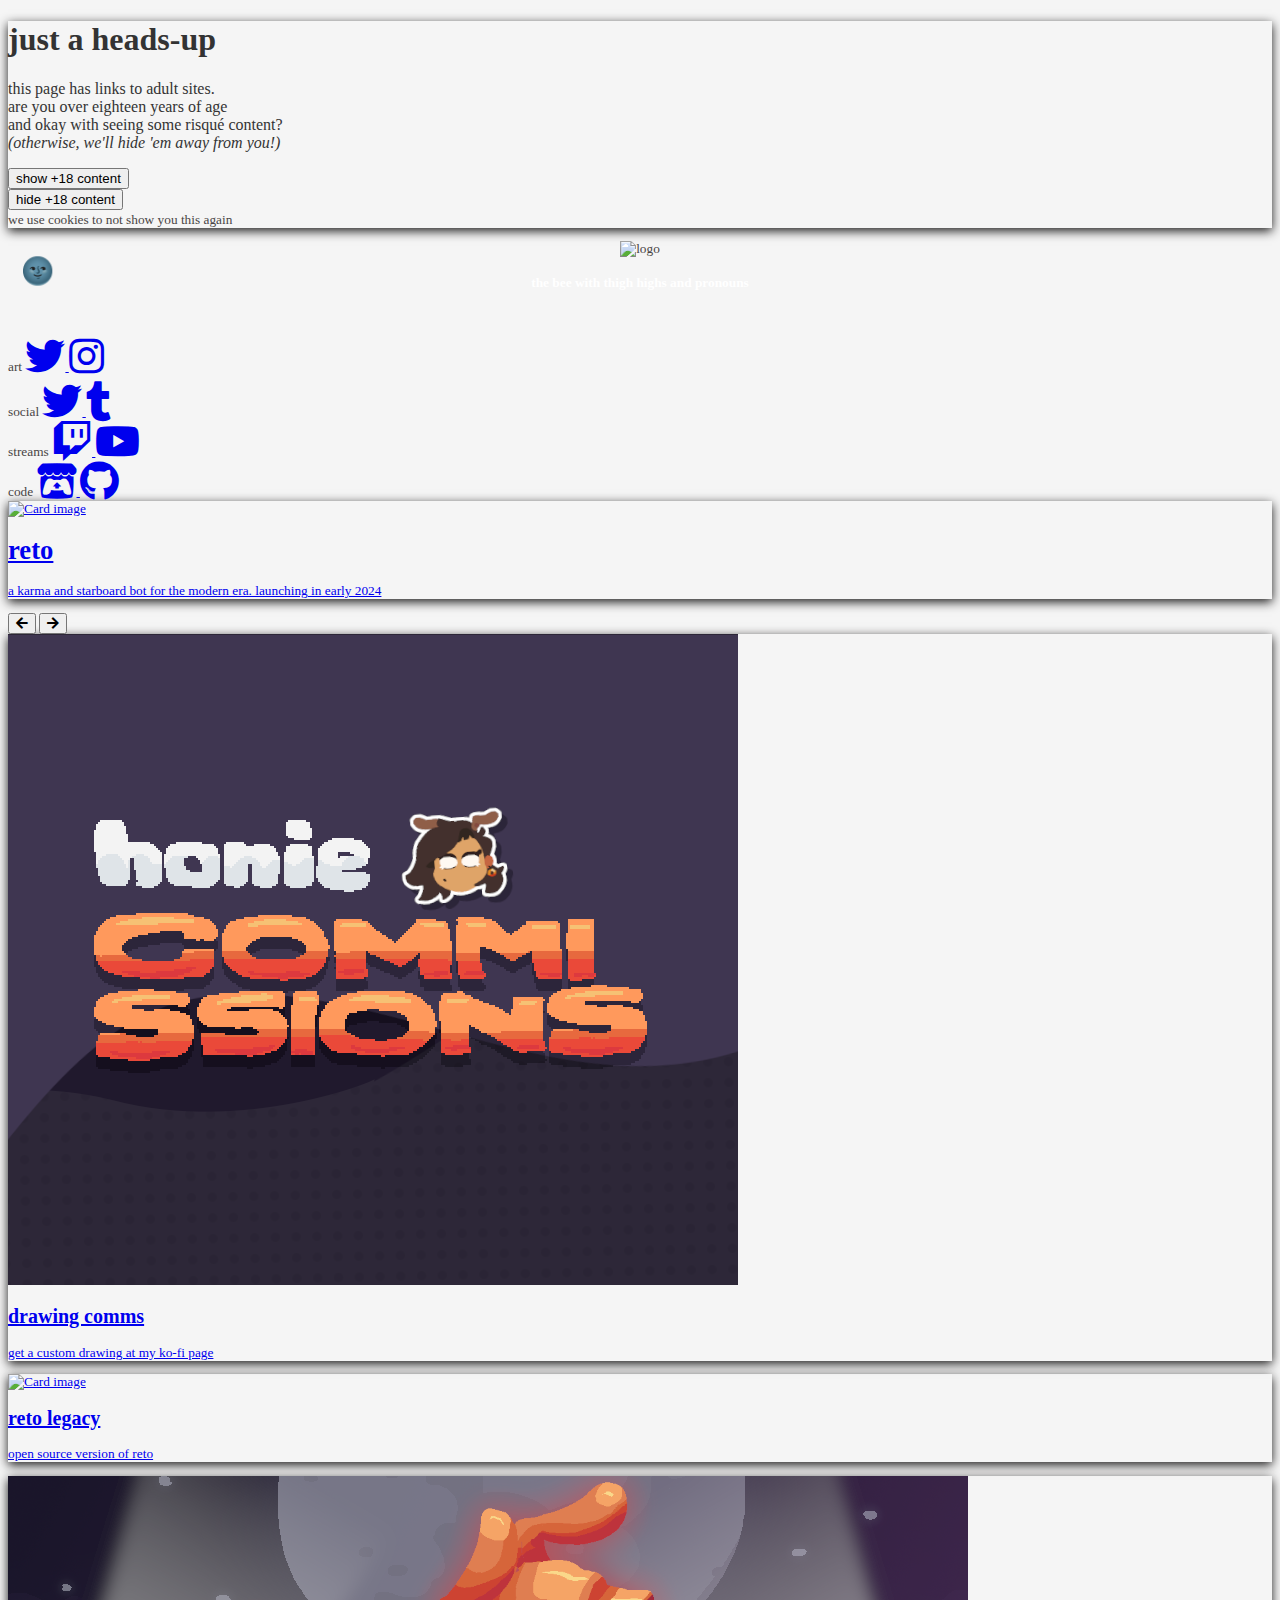
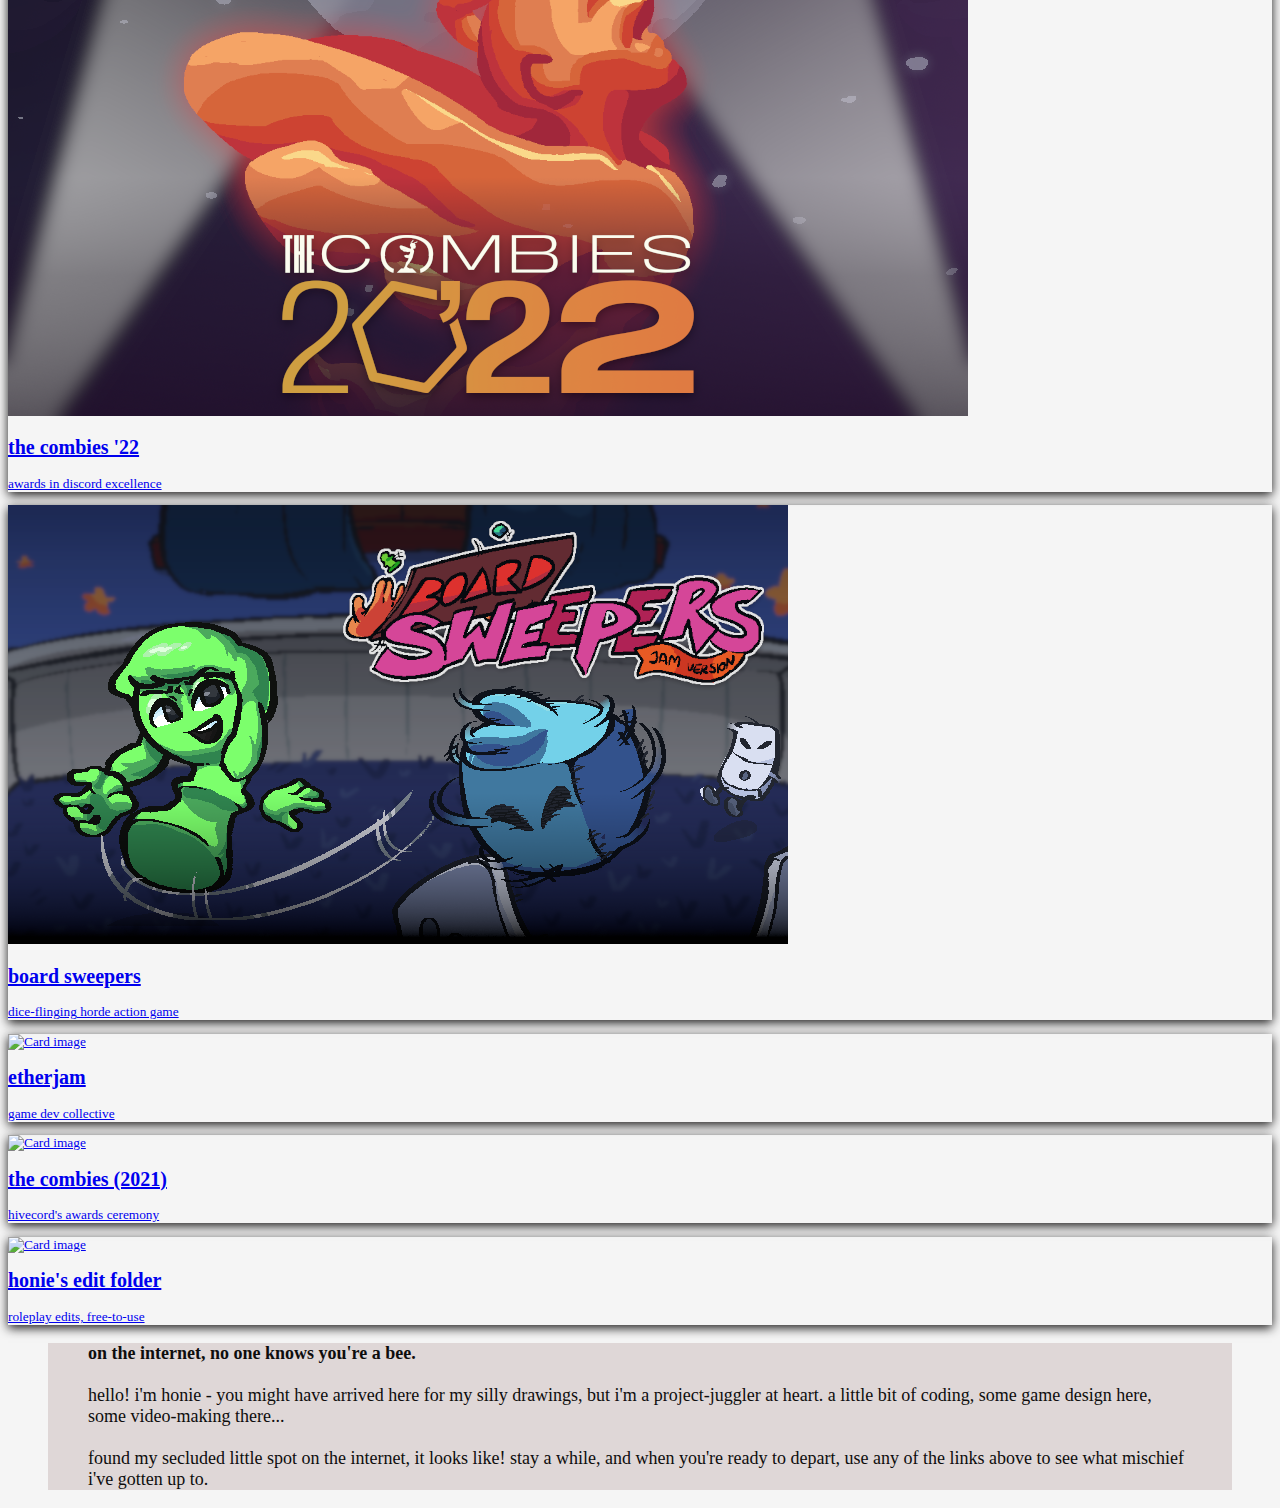
==== commit 1d6dc6ba: "NEW: Retobot.com" ====
--- a/index.html
+++ b/index.html
@@ -2,11 +2,6 @@
 <html lang="en">
   <head>
 	
-	<!-- MDB JS -->
-	<script
-	type="text/javascript"
-	src="js/mdb.min.js"
-	></script>
 
 	<!-- JQuery -->
 	<script src="https://ajax.googleapis.com/ajax/libs/jquery/3.6.0/jquery.min.js"></script> 
@@ -32,6 +27,9 @@
 	rel="stylesheet"
 	/>
 
+	<!-- Custom icons -->
+	<link rel="stylesheet" href="css/icomoon.css">
+
 	<!-- Custom CSS -->
 	<link rel="stylesheet" href="css/style.css" />
 
@@ -79,19 +77,17 @@
 		</div>
 
 		<!-- Navbar -->
-		<div style="background-color: #fa782d">
-		<div id="toggle" class="toggle" onclick="toggleMode()">
-			🌞
+		<div style="padding-bottom: 25px;">
+			<div id="toggle" class="toggle" onclick="toggleMode()">
+				<i class="fa fa-sun"></i>
+			</div>
+			<div class="container pb-3 pt-3">
+				<center>
+					<img src="images/honielogo.png" alt="logo" style="width: 20em; height: auto;">
+					<h4 style="color: white" class="pt-2" id="tagline"> </h4>
+				</center>
+			</div>
 		</div>
-		<div class="container pb-3 pt-3">
-			<center>
-				<img src="images/honielogo.png" alt="logo" style="width: 20em; height: auto;">
-				<h4 style="color: white" class="pt-2" id="tagline"> </h4>
-			</center>
-		</div>
-		</div>
-		<img src="images/wave.png" style="margin-top: -15px; width: 100%; filter: invert(73%) sepia(51%) saturate(5958%) hue-rotate(341deg) brightness(100%) contrast(97%);">
-		
 
 		<div class="main-container container">
 		<div class="row">
@@ -101,10 +97,101 @@
 				
 
 				<div class="container">
+					<!-- Social Media -->
+					<div class="social-view">
+						<div class="socials socials-art">
+							<span class="socials-tag socials-art">art</span>
+							<a href="https://twitter.com/honiemun" data-mdb-tooltip-init title="the best hellsite to stumble upon my drawings on">
+								<i class="fab fa-twitter fa-3x socials-icon-art hvr-buzz-out"></i>
+							</a>
+							<a href="https://honiemun.newgrounds.com" data-mdb-tooltip-init title="the gallery! every major piece, chronologically sorted">
+								<i class="icon-newgrounds fa-3x socials-icon-art hvr-buzz-out"></i>
+							</a>
+							<a href="https://instagram.com/honiemun" data-mdb-tooltip-init title="only safe for work pieces, ever-slightly inactive">
+								<i class="fab fa-instagram fa-3x socials-icon-art hvr-buzz-out"></i>
+							</a>
+						</div>
+						<div class="socials socials-media">
+							<span class="socials-tag socials-art">social</span>
+							<a href="https://twitter.com/tastelikehonie" data-mdb-tooltip-init title="shower thoughts and unhinged textposts">
+								<i class="fab fa-twitter fa-3x socials-icon-media hvr-buzz-out"></i>
+							</a>
+							<a href="https://hideout.honiemun.com" data-mdb-tooltip-init title="mostly reblogs, with some hidden post nuggets along the rubble">
+								<i class="fab fa-tumblr fa-3x socials-icon-media hvr-buzz-out"></i>
+							</a>
+						</div>
+						<div class="socials socials-videos">
+							<span class="socials-tag socials-videos">streams</span>
+							<a href="https://www.twitch.tv/honiemun" data-mdb-tooltip-init title="sometimes i do event streams, mostly for my discord server. catch 'em here">
+								<i class="fab fa-twitch fa-3x socials-icon-videos hvr-buzz-out"></i>
+							</a>
+							<a href="https://www.youtube.com/@honiemun" data-mdb-tooltip-init title="project and event trailers, plus a vod archival for twitch">
+								<i class="fab fa-youtube fa-3x socials-icon-videos hvr-buzz-out"></i>
+							</a>
+						</div>
+						<div class="socials socials-code">
+							<span class="socials-tag socials-code">code</span>
+							<a href="https://honieware.itch.io/" data-mdb-tooltip-init title="bite sized, experimental browser games, mostly for game jams">
+								<i class="fab fa-itch-io fa-3x socials-icon-code hvr-buzz-out"></i>
+							</a>
+							<a href="https://github.com/honiemun" data-mdb-tooltip-init title="open source code projects">
+								<i class="fab fa-github fa-3x socials-icon-code hvr-buzz-out"></i>
+							</a>
+						</div>
+					</div>
 
 					<!-- Huge Button -->
+					
+					
 					<!-- RETO -->
 					<div class="col-md-12">
+						<a href="https://retobot.com/">
+							<div class="card bg-dark text-white image-container">
+								<img class="card-img img-fluid headliner-card" src="https://retobot.com/posts/coverart.jpg" alt="Card image">
+								
+								<div class="card-img-overlay d-flex flex-column">
+									<h1 class="card-title mt-auto">reto</h1>
+									<p class="card-text">a karma and starboard bot for the modern era. launching in early 2024</p>
+								</div>
+							</div>
+						</a>
+					</div>
+
+					<!-- EDIT COMMS -->
+					<!--
+					<div class="col-md-12">
+						<a href="https://ko-fi.com/honie/commissions">
+							<div class="card bg-dark text-white image-container">
+								<img class="card-img" src="images/comms.png" alt="Card image">
+								<div class="card-img-overlay d-flex flex-column">
+									<h1 class="card-title mt-auto">drawing comms</h1>
+									<p class="card-text">get yourself a custom drawing over at my ko-fi page</p>
+									<div class="row">
+										<div class="col-md-10">
+											<div class="progress" style="height: 22px;">
+												<div
+												class="progress-bar bg-warning"
+												role="progressbar"
+												style="width: 5%;"
+												aria-valuenow="0"
+												aria-valuemin="0"
+												aria-valuemax="100"
+												></div>
+											</div>
+										</div>
+										<div class="col-md-2">
+											<b class="slots">6 slots left</b>
+										</div>
+									</div>
+								</div>
+							</div>
+						</a>
+					</div>
+					-->
+
+					<!-- RETO -->
+					<!--
+					<div class="col-md-12">
 						<a href="https://top.gg/bot/591466921812164608">
 							<div class="card bg-dark text-white image-container">
 								<img class="card-img img-fluid headliner-card" src="images/reto-header.png" alt="Card image">
@@ -113,6 +200,7 @@
 							</div>
 						</a>
 					</div>
+					-->
 					
 					<!-- COMBIES 2022
 					<!-- 
@@ -192,14 +280,27 @@
 							
 							<div id="carousel">
 
+								<!-- COMMISIONS -->
+								<div class="item">
+									<a href="https://github.com/honiemun/reto-legacy">
+										<div class="card bg-dark text-white image-container">
+											<img class="card-img-item card-gradient headliner-card" src="images/comms-small.png" alt="Card image">
+											<div class="card-img-overlay d-flex flex-column">
+												<h2 class="card-title mt-auto">drawing comms</h2>
+												<p class="card-text">get a custom drawing at my ko-fi page</p>
+											</div>
+										</div>
+									</a>
+								</div>
+
 								<!-- RETO -->
 								<div class="item">
-									<a href="https://top.gg/bot/591466921812164608">
+									<a href="https://github.com/honiemun/reto-legacy">
 										<div class="card bg-dark text-white image-container">
 											<img class="card-img-item card-gradient headliner-card" src="images/reto.png" alt="Card image">
 											<div class="card-img-overlay d-flex flex-column">
-												<h2 class="card-title mt-auto">reto</h2>
-												<p class="card-text">karma & starboard bot</p>
+												<h2 class="card-title mt-auto">reto legacy</h2>
+												<p class="card-text">open source version of reto</p>
 											</div>
 										</div>
 									</a>
@@ -271,195 +372,6 @@
 								</div>
 							</div>
 						</div>
-					</div>
-
-					<div class="row">
-
-						<!-- Newgrounds -->
-						<div class="col-md-6 pt-4 censored">
-							<a href="https://honiemun.newgrounds.com">
-								<div class="card text-body newgrounds mb-3">
-									<div class="row">
-										<div class="col-md-2 col-sm-4 d-flex align-items-center px-5 card-logo"><img src="svg/newgrounds.svg" style="width:44px"/></div>
-										<div class="col">
-											<div class="card-body">
-												<h3 class="card-title">newgrounds</h3>
-												<p class="card-text small-card-font">
-													silly & kinky drawings
-												</p>
-											</div>
-										</div>
-									</div>
-								</div>
-							</a>
-						</div>
-
-						<!-- Honieware / Itchio -->
-						<div class="col-md-6 pt-4">
-							<a href="https://honieware.itch.io">
-								<div class="card text-body honieware mb-3">
-									<div class="row">
-										<div class="col-md-2 col-sm-4 d-flex align-items-center px-5 card-logo"><img src="images/honieware.png" style="width:44px"/></div>
-										<div class="col">
-											<div class="card-body">
-												<h3 class="card-title">honieware</h3>
-												<p class="card-text small-card-font">
-													bite-sized homemade games
-												</p>
-											</div>
-										</div>
-									</div>
-								</div>
-							</a>
-						</div>
-
-						<!-- Twitter -->
-						<div class="col-md-6 pt-4 censored">
-							<a href="https://twitter.com/honiemun">
-								<div class="card text-body twitter mb-3">
-									<div class="row">
-										<div class="col-md-2 col-sm-4 d-flex align-items-center px-5 card-logo"><i class="fab fa-twitter fa-3x"></i></div>
-										<div class="col">
-											<div class="card-body">
-												<h3 class="card-title">twitter</h3>
-												<p class="card-text small-card-font">
-													art and projects
-													<object><a href="https://twitter.com/honieposting" class="badge badge-pill badge-info">(or silly ramblings)</a></object>
-												</p>
-											</div>	
-										</div>
-									</div>
-								</div>
-							</a>
-						</div>
-						
-						<!-- Instagram -->
-						<div class="col-md-6 pt-4">
-							<a href="https://instagram.com/honiemun">
-								<div class="card text-body instagram mb-3">
-									<div class="row">
-										<div class="col-md-2 col-sm-4 d-flex align-items-center px-5 card-logo"><i class="fab fa-instagram fa-3x"></i></div>
-										<div class="col">
-											<div class="card-body">
-												<h3 class="card-title">instagram</h3>
-												<p class="card-text small-card-font">
-													safe-for-work art gallery
-												</p>
-											</div>	
-										</div>
-									</div>
-								</div>
-							</a>
-						</div>
-
-						<!-- Tumblr / Blog -->
-						<div class="col-md-6 pt-4">
-							<a href="https://hideout.honiemun.com">
-								<div class="card text-body tumblr mb-3">
-									<div class="row">
-										<div class="col-md-2 col-sm-4 d-flex align-items-center px-5 card-logo"><i class="fab fa-tumblr fa-3x"></i></div>
-										<div class="col">
-											<div class="card-body">
-												<h3 class="card-title">honie's hideout </h3>
-												<p class="card-text small-card-font">
-													unhinged brain-dump
-												</p>
-											</div>
-										</div>
-									</div>
-								</div>
-							</a>
-						</div>
-
-						<!-- Github -->
-						<div class="col-md-6 pt-4">
-							<a href="https://github.com/honiemun">
-								<div class="card text-body github mb-3">
-									<div class="row">
-										<div class="col-md-2 col-sm-4 d-flex align-items-center px-5 card-logo"><img src="images/github.png" style="width:48px"/></div>
-										<div class="col">
-											<div class="card-body">
-												<h3 class="card-title">github</h3>
-												<p class="card-text small-card-font">
-													code related nerd stuff
-												</p>
-											</div>
-										</div>
-									</div>
-								</div>
-							</a>
-						</div>
-						
-						<br>
-
-						<!-- Ko-fi -->
-						<center>
-							<p class="likeit pt-3">like what you see?</p>
-
-							<div class="col-md-6">
-								<a href="https://ko-fi.com/honie">
-									<div class="card text-body kofi mb-3">
-										<div class="row">
-											<div class="col-md-2 col-sm-4 d-flex align-items-center px-5 card-logo"><img src="images/kofi.png" style="width:48px"/></div>
-											<div class="col">
-												<div class="card-body">
-													<i class="shiny"></i>
-													<left>
-														<h4 class="card-title">ko-fi</h4>
-														<p class="card-text small-card-font">
-															toss me a coin!
-															<object><a href="https://ko-fi.com/honie/commissions" class="badge badge-pill badge-danger">(or get a commission)</a></object>
-														</p>
-													</left>
-												</div>
-											</div>
-										</div>
-									</div>
-								</a>
-							</div>
-						</center>
-						<!-- Twitch -->
-						<!--
-						<div class="col-md-6 pt-4">
-							<a href="https://twitch.tv/honiemun">
-								<div class="card text-body twitch mb-3">
-									<div class="row">
-										<div class="col-md-2 col-sm-4 d-flex align-items-center px-5 card-logo"><img src="images/twitch.png" style="width:48px"/></div>
-										<div class="col">
-											<div class="card-body">
-												<h3 class="card-title">twitch</h3>
-												<p class="card-text small-card-font">
-													v-tuber style live experiments
-												</p>
-											</div>
-										</div>
-									</div>
-								</div>
-							</a>
-						</div>
-						-->
-
-						<!-- F-List -->
-						<!--
-						<div class="col-md-6 pt-4">
-							<a href="https://f-list.net/c/Honiemun">
-								<div class="card text-body flist mb-3">
-									<div class="row">
-										<div class="col-md-2 col-sm-4 d-flex align-items-center px-5 card-logo"><img src="images/flist.png" style="width:48px"/></div>
-										<div class="col">
-											<div class="card-body">
-												<h3 class="card-title">f-list</h3>
-												<p class="card-text small-card-font">
-													where my rp past comes to die
-												</p>
-											</div>
-										</div>
-									</div>
-								</div>
-							</a>
-						</div>
-						-->
-
 					</div>
 				</div>
 
@@ -470,14 +382,11 @@
 						<figure class="note custom-quote p-4" id="custom-quote">
 						<blockquote class="blockquote description-text">
 							<p>
-							<b>hey there!</b> the name's Honie, and i'm a bee stuck on the Internet.<br><br>
-
-							i do a little bit of everything — i dabble in drawing, both the erotic and SFW kind,
-							graphic design, coding and web development, and a generous dose of smut writing —
-							all in the service of getting you to question what gets you hot and bothered.<br><br>
-
-							if you like my work, check out one of the links above to see more!
-							i'm always working on new projects, and on more general terms up to some mischief.
+							<b>on the internet, no one knows you're a bee.</b><br><br>
+							
+							hello! i'm honie - you might have arrived here for my silly drawings, but i'm a project-juggler at heart. a little bit of coding, some game design here, some video-making there...<br><br>
+
+							found my secluded little spot on the internet, it looks like! stay a while, and when you're ready to depart, use any of the links above to see what mischief i've gotten up to.
 							</p>
 						</blockquote>
 						</figure>
@@ -499,5 +408,16 @@
 	<script src="script/adult.js"></script>
 	<script src="script/toggle.js"></script>
 	<script src="script/timestamp.js"></script>
+	
+	<script src='https://storage.ko-fi.com/cdn/scripts/overlay-widget.js'></script>
+	<script>
+	kofiWidgetOverlay.draw('honie', {
+		'type': 'floating-chat',
+		'floating-chat.donateButton.text': 'Support me',
+		'floating-chat.donateButton.background-color': '#f45d22',
+		'floating-chat.donateButton.text-color': '#fff'
+	});
+	</script>
+	
 	</body>
 </html>
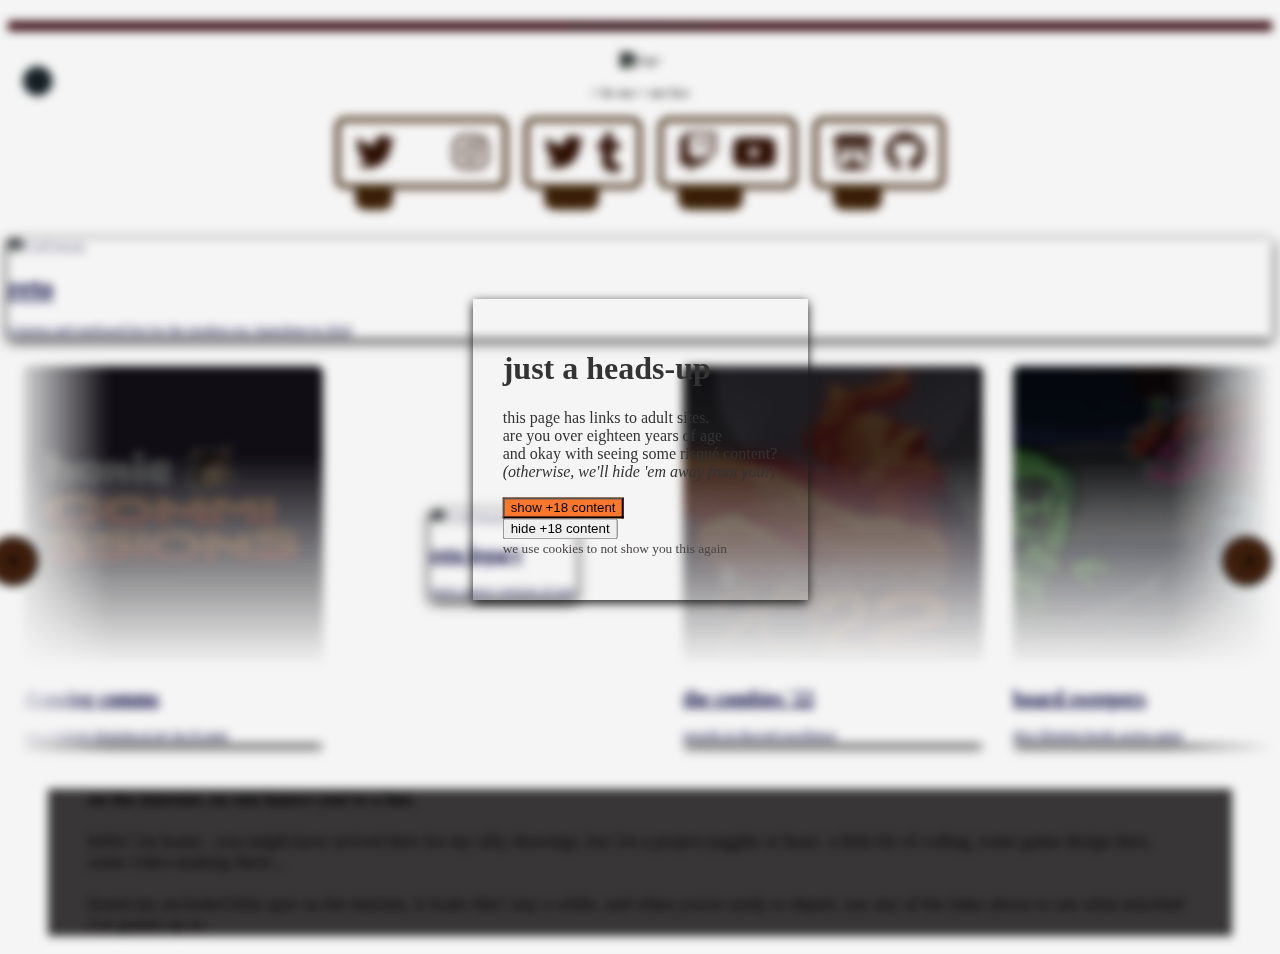
==== commit 305a63d4: "legolas, sofly hi" ====
--- a/index.html
+++ b/index.html
@@ -70,9 +70,9 @@
 
 	<div class="blurred" id="blurred">
 		<!-- Redirect notice -->
-		<div class="pb-2 pt-4" id="redirect-notice" style="display:none; background-color: #d11837">
+		<div class="pb-2 pt-4" id="redirect-notice" style="background-color: #d11837">
 			<center>
-				<h6>honie.buzz is now honiemun.com! <i>(some stuff might be a little bit broken - hang on tight!)</i></h6>
+				<h6><i> sofly no tenias que stalkearme tanto <3 </i></h6>
 			</center>
 		</div>
 
@@ -107,6 +107,11 @@
 							<a href="https://honiemun.newgrounds.com" data-mdb-tooltip-init title="the gallery! every major piece, chronologically sorted">
 								<i class="icon-newgrounds fa-3x socials-icon-art hvr-buzz-out"></i>
 							</a>
+							<!--
+							<a href="https://bsky.social/profile/honiemun.com" data-mdb-tooltip-init title="trying to use this site a little more">
+								<i class="icon-bsky fa-3x socials-icon-art hvr-buzz-out"></i>
+							</a>
+							-->
 							<a href="https://instagram.com/honiemun" data-mdb-tooltip-init title="only safe for work pieces, ever-slightly inactive">
 								<i class="fab fa-instagram fa-3x socials-icon-art hvr-buzz-out"></i>
 							</a>
@@ -134,7 +139,7 @@
 							<a href="https://honieware.itch.io/" data-mdb-tooltip-init title="bite sized, experimental browser games, mostly for game jams">
 								<i class="fab fa-itch-io fa-3x socials-icon-code hvr-buzz-out"></i>
 							</a>
-							<a href="https://github.com/honiemun" data-mdb-tooltip-init title="open source code projects">
+							<a href="https://github.com/honieware" data-mdb-tooltip-init title="open source code projects">
 								<i class="fab fa-github fa-3x socials-icon-code hvr-buzz-out"></i>
 							</a>
 						</div>
@@ -151,7 +156,7 @@
 								
 								<div class="card-img-overlay d-flex flex-column">
 									<h1 class="card-title mt-auto">reto</h1>
-									<p class="card-text">a karma and starboard bot for the modern era. launching in early 2024</p>
+									<p class="card-text">a karma and starboard bot for the modern era. launching in 2024</p>
 								</div>
 							</div>
 						</a>
@@ -280,9 +285,11 @@
 							
 							<div id="carousel">
 
+								<img src="images/legolas.png" alt="legolas" class="legolas">
+
 								<!-- COMMISIONS -->
 								<div class="item">
-									<a href="https://github.com/honiemun/reto-legacy">
+									<a href="https://github.com/honieware/reto-legacy">
 										<div class="card bg-dark text-white image-container">
 											<img class="card-img-item card-gradient headliner-card" src="images/comms-small.png" alt="Card image">
 											<div class="card-img-overlay d-flex flex-column">
@@ -295,7 +302,7 @@
 
 								<!-- RETO -->
 								<div class="item">
-									<a href="https://github.com/honiemun/reto-legacy">
+									<a href="https://github.com/honieware/reto-legacy">
 										<div class="card bg-dark text-white image-container">
 											<img class="card-img-item card-gradient headliner-card" src="images/reto.png" alt="Card image">
 											<div class="card-img-overlay d-flex flex-column">
@@ -359,6 +366,7 @@
 								</div>
 
 								<!-- HONIE EDIT FOLDER -->
+								<!--
 								<div class="item censored">
 									<a href="https://drive.google.com/drive/folders/1Z-UMdpLaDEQfRCtz56cJg2pAQEswTHo3?usp=sharing">
 										<div class="card bg-dark text-white image-container">
@@ -370,6 +378,7 @@
 										</div>
 									</a>
 								</div>
+								-->
 							</div>
 						</div>
 					</div>
--- a/css/icomoon.css
+++ b/css/icomoon.css
@@ -0,0 +1,34 @@
+@font-face {
+  font-family: 'icomoon';
+  src:  url('fonts/icomoon.eot?v7hlan');
+  src:  url('fonts/icomoon.eot?v7hlan#iefix') format('embedded-opentype'),
+    url('fonts/icomoon.ttf?v7hlan') format('truetype'),
+    url('fonts/icomoon.woff?v7hlan') format('woff'),
+    url('fonts/icomoon.svg?v7hlan#icomoon') format('svg');
+  font-weight: normal;
+  font-style: normal;
+  font-display: block;
+}
+
+[class^="icon-"], [class*=" icon-"] {
+  /* use !important to prevent issues with browser extensions that change fonts */
+  font-family: 'icomoon' !important;
+  speak: never;
+  font-style: normal;
+  font-weight: normal;
+  font-variant: normal;
+  text-transform: none;
+  line-height: 1;
+
+  /* Better Font Rendering =========== */
+  -webkit-font-smoothing: antialiased;
+  -moz-osx-font-smoothing: grayscale;
+}
+
+.icon-newgrounds:before {
+  content: "\e900";
+}
+
+.icon-bsky:before {
+  content: "\e901";
+}
--- a/css/style.css
+++ b/css/style.css
@@ -7,11 +7,32 @@
 body {
     background-color: #242222;
     color: #f5f5f5;
-}
-
+    background-image: url("../images/bg.png");
+    background-position: center;
+    background-repeat: no-repeat;
+    background-size: cover;
+}
+
+@media only screen and (min-width: 600px) {
+    .main-container {
+        margin-top: -2em;
+    }
+}
+
+@media only screen and (max-width: 800px) {
+    .headliner-card {
+        width: 100%;
+        height: 60vw;
+        object-fit: cover;
+    }
+}
 .light-mode {
     background-color: #f5f5f5;
     color: #333;
+}
+
+.likeit {
+    color: #444
 }
 
 .progress-bar{
@@ -25,7 +46,23 @@
 .progress{
     border-radius: 40px !important;
     color: #E27510 !important;
-    background-color: #CCCCCC !important;
+    background-color: #3b3636 !important;
+}
+
+.slots {
+    text-align: center;
+    width: 100%;
+    display: inline-block;  
+    white-space: nowrap;
+    overflow: hidden;
+    text-overflow: ellipsis;
+    padding: 2px;
+    background-color: #3b3636;
+    border-radius: 12px;
+}
+
+.btn-primary, .btn-primary:hover, .btn-primary:active, .btn-primary:visited {
+    background-color: #fa782d !important;
 }
 
 .newgrounds {
@@ -33,6 +70,11 @@
     color: black !important;
 }
 
+.honieware {
+    background-color: #ef3a7f !important;
+    color: white !important;
+}
+
 .twitter {
     background-color: #1da1f2 !important;
     color: black !important;
@@ -43,6 +85,11 @@
     color: #f5f5f5 !important;
 }
 
+.tumblr {
+    background-color: #34465d !important;
+    color: #f5f5f5 !important;
+}
+
 .flist {
     background-color: #181F61 !important;
     color: #f5f5f5 !important;
@@ -58,6 +105,11 @@
     color: #f5f5f5 !important;
 }
 
+.instagram {
+    background-color: #833AB4 !important;
+    color: #f5f5f5 !important;
+}
+
 .description-text {
     font-size: 18px;
 }
@@ -85,17 +137,463 @@
     box-shadow: 0px 3px 10px #746f6f;
 }
 
-.main-card {
-    mask-image: linear-gradient(to top, rgba(0, 0, 0, 0) 2%,rgba(0,0,0,1) 50%);
-   -webkit-mask-image: linear-gradient(to top, rgba(0,0,0,0) 2%,rgba(0,0,0,1) 50%);
+.card-title, .card-text {
+    text-align: left;
+}
+
+.image-container img {
+    -webkit-mask-image:-webkit-gradient(linear, left top, left bottom, from(rgb(45, 35, 51)), to(rgba(0,0,0,0)));
+    mask-image: linear-gradient(to bottom, rgba(45, 35, 51,1) 0%, rgba(45, 35, 51,1) 30%, rgba(0,0,0,0) 100%);
 }
 
 .small-card-font {
     font-size: 14px;
+}
+
+/* For the initial warning*/
+.blurred {
+    -webkit-filter: blur(5px);
+    -moz-filter: blur(5px);
+    -o-filter: blur(5px);
+    -ms-filter: blur(5px);
+    filter: blur(5px) brightness(25%);
+}
+
+/* For adult content */
+.censored {
+    -webkit-filter: blur(5px);
+    -moz-filter: blur(5px);
+    -o-filter: blur(5px);
+    -ms-filter: blur(5px);
+    filter: blur(5px) brightness(35%);
+}
+
+.censored a {
+    cursor: default;
+    pointer-events: none;   
 }
 
 @media only screen and (max-width: 600px) {
     .card-logo {
         padding-top: 2em;
     }
+}
+
+/* Socials */
+
+.social-view {
+    width:100%;
+    display: flex;
+    justify-content: center;
+}
+
+.social-view > * {
+    margin: 0 8px;
+}
+
+.socials {
+    position: relative;
+    padding: 10px;
+    border: 5px solid rgb(241, 132, 30);
+    border-radius: 10px;
+    width: fit-content;
+    transition: .3s ease-in-out;
+    margin-bottom: 50px;
+}
+
+.socials > * {
+    margin: 0 5px;
+}
+
+.socials span {
+    position: absolute;
+    top: 100%;
+    transition: .3s ease-in-out;
+
+}
+
+.socials-tag {
+    padding: 5px 12px;
+    background-color: rgb(241, 132, 30);
+    color: rgb(182, 62, 14);
+    border-radius: 0 0 10px 10px;
+}
+
+.socials i {
+    color: rgb(182, 62, 14);
+}
+
+.socials a, a:hover, a:visited, a:active {
+    color: inherit;
+    text-decoration: none;
+}
+
+/* Social categories */
+
+.socials-art:hover  {
+    border-color: #801df2;
+}
+
+.socials-art:hover span {
+    background-color: #801df2;
+    color: white;
+}
+
+.socials-icon-art:hover {
+    color: #801df2;
+}
+
+.socials-media:hover  {
+    border-color: #f27d1d;
+}
+
+.socials-media:hover span {
+    background-color: #f27d1d;
+    color: white;
+}
+
+.socials-icon-media:hover {
+    color: #f27d1d;
+}
+
+.socials-videos:hover  {
+    border-color: #f21d41;
+}
+
+.socials-videos:hover span {
+    background-color: #f21d41;
+    color: white;
+}
+
+.socials-icon-videos:hover {
+    color: #f21d41;
+}
+
+.socials-code:hover  {
+    border-color: #8d837b;
+}
+
+.socials-code:hover span {
+    background-color: #8d837b;
+    color: white;
+}
+
+.socials-icon-code:hover {
+    color: #8d837b;
+}
+
+/* shiny button */
+
+.shiny {
+    /*   positioning */
+            position: absolute;
+            opacity: 0;
+            top: 0;
+            left: 0;
+      
+    /*   gradient   */
+            background: -moz-linear-gradient(left,  rgba(255,255,255,0) 0%, rgba(255,255,255,0.03) 1%, rgba(255,255,255,0.6) 30%, rgba(255,255,255,0.85) 50%, rgba(255,255,255,0.85) 70%, rgba(255,255,255,0.85) 71%, rgba(255,255,255,0) 100%); /* FF3.6+ */
+            background: -webkit-gradient(linear, left top, right top, color-stop(0%,rgba(255,255,255,0)), color-stop(1%,rgba(255,255,255,0.03)), color-stop(30%,rgba(255,255,255,0.85)), color-stop(50%,rgba(255,255,255,0.85)), color-stop(70%,rgba(255,255,255,0.85)), color-stop(71%,rgba(255,255,255,0.85)), color-stop(100%,rgba(255,255,255,0))); /* Chrome,Safari4+ */
+            background: -webkit-linear-gradient(left,  rgba(255,255,255,0) 0%,rgba(255,255,255,0.03) 1%,rgba(255,255,255,0.6) 30%,rgba(255,255,255,0.85) 50%,rgba(255,255,255,0.85) 70%,rgba(255,255,255,0.85) 71%,rgba(255,255,255,0) 100%); /* Chrome10+,Safari5.1+ */
+            background: -o-linear-gradient(left,  rgba(255,255,255,0) 0%,rgba(255,255,255,0.03) 1%,rgba(255,255,255,0.6) 30%,rgba(255,255,255,0.85) 50%,rgba(255,255,255,0.85) 70%,rgba(255,255,255,0.85) 71%,rgba(255,255,255,0) 100%); /* Opera 11.10+ */
+            background: -ms-linear-gradient(left,  rgba(255,255,255,0) 0%,rgba(255,255,255,0.03) 1%,rgba(255,255,255,0.6) 30%,rgba(255,255,255,0.85) 50%,rgba(255,255,255,0.85) 70%,rgba(255,255,255,0.85) 71%,rgba(255,255,255,0) 100%); /* IE10+ */
+            background: linear-gradient(to right,  rgba(255,255,255,0) 0%,rgba(255,255,255,0.03) 1%,rgba(255,255,255,0.6) 30%,rgba(255,255,255,0.85) 50%,rgba(255,255,255,0.85) 70%,rgba(255,255,255,0.85) 71%,rgba(255,255,255,0) 100%); /* W3C */
+            filter: progid:DXImageTransform.Microsoft.gradient( startColorstr='#00ffffff', endColorstr='#00ffffff',GradientType=1 ); /* IE6-9 */
+        
+    /*  forming the shine element
+        play around with the width, skew and gradient to get different effects
+      */
+            width: 20%;
+            height: 100%;
+         transform: skew(-10deg,0deg);
+            -webkit-transform: skew(-10deg,0deg);
+         -moz-transform: skew(-10deg,0deg);
+         -ms-transform: skew(-10deg,0deg);
+         -o-transform: skew(-10deg,0deg);
+      
+    /*  animating it  */
+         animation: move 2s;
+            animation-iteration-count: infinite;
+            animation-delay: 1s;
+            -webkit-animation: move 2s;
+            -webkit-animation-iteration-count: infinite;
+            -webkit-animation-delay: 1s;
+            -moz-transform: skew(-10deg,0deg);
+            -moz-animation: move 2s;
+            -moz-animation-iteration-count: infinite;
+            -moz-animation-delay: 1s;
+            -ms-transform: skew(-10deg,0deg);
+            -ms-animation: move 2s;
+            -ms-animation-iteration-count: infinite;
+            -ms-animation-delay: 1s;
+            -o-transform: skew(-10deg,0deg);
+            -o-animation: move 2s;
+            -o-animation-iteration-count: infinite;
+            -o-animation-delay: 1s;
+        }
+    
+    /*  */
+    @keyframes move {
+        0%  { left: 0; opacity: 0; }
+        5% {opacity: 0.0}
+        48% {opacity: 0.2}
+        80% {opacity: 0.0}
+        100% { left: 82%}
+    }
+    
+    @-webkit-keyframes move {
+        0%  { left: 0; opacity: 0; }
+        5% {opacity: 0.0}
+        48% {opacity: 0.2}
+        80% {opacity: 0.0}
+        100% { left: 82%}
+    }
+    
+    @-moz-keyframes move {
+        0%  { left: 0; opacity: 0; }
+        5% {opacity: 0.0}
+        48% {opacity: 0.2}
+        80% {opacity: 0.0}
+        100% { left: 88%}
+    }
+    
+    @-ms-keyframes move {
+        0%  { left: 0; opacity: 0; }
+        5% {opacity: 0.0}
+        48% {opacity: 0.2}
+        80% {opacity: 0.0}
+        100% { left: 82%}
+    }
+    
+    @-o-keyframes move {
+        0%  { left: 0; opacity: 0; }
+        5% {opacity: 0.0}
+        48% {opacity: 0.2}
+        80% {opacity: 0.0}
+        100% { left: 82%}
+    }
+
+    /* carousel */
+
+    #carousel {
+        display: flex;
+        overflow-x: auto;
+        cursor: grab;
+        -ms-overflow-style: none; /* Hide the scrollbar for MS Edge */
+        scrollbar-width: none; /* Hide the scrollbar for Mozilla Firefox */
+        
+        mask-image: linear-gradient(90deg, rgba(0, 0, 0, 0) 0%, rgb(242, 242, 194) 8%, rgb(242, 242, 194) 92%, rgba(0, 0, 0, 0) 100%);
+      }
+      
+      #carousel::-webkit-scrollbar {
+        display: none; /* Hide the scrollbar on Webkit based browsers (Chrome, Safari, etc) */
+        -webkit-overflow-scrolling: touch; /* On touch screens the content continues to scroll for a while after finishing the scroll gesture */
+      }
+      
+      .item {
+        min-width: 300px;
+        min-height: 200px;
+        margin: 15px;
+        
+        display: flex;
+        justify-content: center;
+        align-items: center;
+        overflow: hidden;
+      }
+
+      .item img {
+        object-fit: cover;
+        flex-shrink: 0;
+        min-width: 100%;
+        min-height: 100%
+      }
+
+      .card-img-item {
+        width: 300px;
+        height: 300px;
+        object-fit: cover;
+        border-radius: 6px;
+    }
+
+    .btn-circle.btn-xl {
+        width: 50px;
+        height: 50px;
+        padding: 13px 18px;
+        border-radius: 60px;
+        font-size: 15px;
+        text-align: center;
+    }
+
+    .btn-carousel {
+        position: absolute; /* relative to outer container */
+        background-color: pink;
+        width: 100%;
+        top: 50%;
+        transform: translateY(-50%);
+        z-index: 2;
+    }
+
+    .btn-left {
+        margin-left: -20px;
+    }
+    .btn-right {
+        right: 0;
+    }
+      
+    .carousel-container {
+        position: relative;
+        width: 100%;
+        height: 100%;
+    }
+
+    /* heads-up */
+
+    .heads-up {
+        position: fixed;
+
+        left: 50%;
+        top: 50%;
+        transform: translate(-50%, -50%);
+
+        z-index: 999;
+    }
+
+    .card-heads-up {
+        padding: 30px;
+    }
+
+    .btn-heads-up {
+        text-transform: lowercase !important;
+    }
+
+    .fade-out {
+        animation: fade .5s;
+        -webkit-animation: fade .5s;
+        -moz-animation: fade .5s;
+      }
+      
+      /* Animate opacity */
+      @keyframes fade {
+        from { opacity: 1 }
+        to { opacity: 0 }
+      }
+      @-moz-keyframes fade {
+        from { opacity: 1 }
+        to { opacity: 0 }
+      }
+      @-webkit-keyframes fade {
+        from { opacity: 1 }
+        to { opacity: 0 }
+      }
+
+      
+/* Hover: Buzz out */
+@-webkit-keyframes hvr-buzz-out {
+  10% {
+    -webkit-transform: translateX(3px) rotate(2deg);
+    transform: translateX(3px) rotate(2deg);
+  }
+  20% {
+    -webkit-transform: translateX(-3px) rotate(-2deg);
+    transform: translateX(-3px) rotate(-2deg);
+  }
+  30% {
+    -webkit-transform: translateX(3px) rotate(2deg);
+    transform: translateX(3px) rotate(2deg);
+  }
+  40% {
+    -webkit-transform: translateX(-3px) rotate(-2deg);
+    transform: translateX(-3px) rotate(-2deg);
+  }
+  50% {
+    -webkit-transform: translateX(2px) rotate(1deg);
+    transform: translateX(2px) rotate(1deg);
+  }
+  60% {
+    -webkit-transform: translateX(-2px) rotate(-1deg);
+    transform: translateX(-2px) rotate(-1deg);
+  }
+  70% {
+    -webkit-transform: translateX(2px) rotate(1deg);
+    transform: translateX(2px) rotate(1deg);
+  }
+  80% {
+    -webkit-transform: translateX(-2px) rotate(-1deg);
+    transform: translateX(-2px) rotate(-1deg);
+  }
+  90% {
+    -webkit-transform: translateX(1px) rotate(0);
+    transform: translateX(1px) rotate(0);
+  }
+  100% {
+    -webkit-transform: translateX(-1px) rotate(0);
+    transform: translateX(-1px) rotate(0);
+  }
+}
+@keyframes hvr-buzz-out {
+  10% {
+    -webkit-transform: translateX(3px) rotate(2deg);
+    transform: translateX(3px) rotate(2deg);
+  }
+  20% {
+    -webkit-transform: translateX(-3px) rotate(-2deg);
+    transform: translateX(-3px) rotate(-2deg);
+  }
+  30% {
+    -webkit-transform: translateX(3px) rotate(2deg);
+    transform: translateX(3px) rotate(2deg);
+  }
+  40% {
+    -webkit-transform: translateX(-3px) rotate(-2deg);
+    transform: translateX(-3px) rotate(-2deg);
+  }
+  50% {
+    -webkit-transform: translateX(2px) rotate(1deg);
+    transform: translateX(2px) rotate(1deg);
+  }
+  60% {
+    -webkit-transform: translateX(-2px) rotate(-1deg);
+    transform: translateX(-2px) rotate(-1deg);
+  }
+  70% {
+    -webkit-transform: translateX(2px) rotate(1deg);
+    transform: translateX(2px) rotate(1deg);
+  }
+  80% {
+    -webkit-transform: translateX(-2px) rotate(-1deg);
+    transform: translateX(-2px) rotate(-1deg);
+  }
+  90% {
+    -webkit-transform: translateX(1px) rotate(0);
+    transform: translateX(1px) rotate(0);
+  }
+  100% {
+    -webkit-transform: translateX(-1px) rotate(0);
+    transform: translateX(-1px) rotate(0);
+  }
+}
+.hvr-buzz-out {
+  display: inline-block;
+  -webkit-transform: perspective(1px) translateZ(0);
+  transform: perspective(1px) translateZ(0);
+  box-shadow: 0 0 1px rgba(0, 0, 0, 0);
+}
+.hvr-buzz-out:hover, .hvr-buzz-out:focus, .hvr-buzz-out:active {
+  -webkit-animation-name: hvr-buzz-out;
+  animation-name: hvr-buzz-out;
+  -webkit-animation-duration: 0.75s;
+  animation-duration: 0.75s;
+  -webkit-animation-timing-function: linear;
+  animation-timing-function: linear;
+  -webkit-animation-iteration-count: 1;
+  animation-iteration-count: 1;
+}
+
+.legolas {
+    width: 130px;
+    height: auto;
+    opacity: 0.2;
+    margin-top: auto;
+    margin-bottom: auto;
+
 }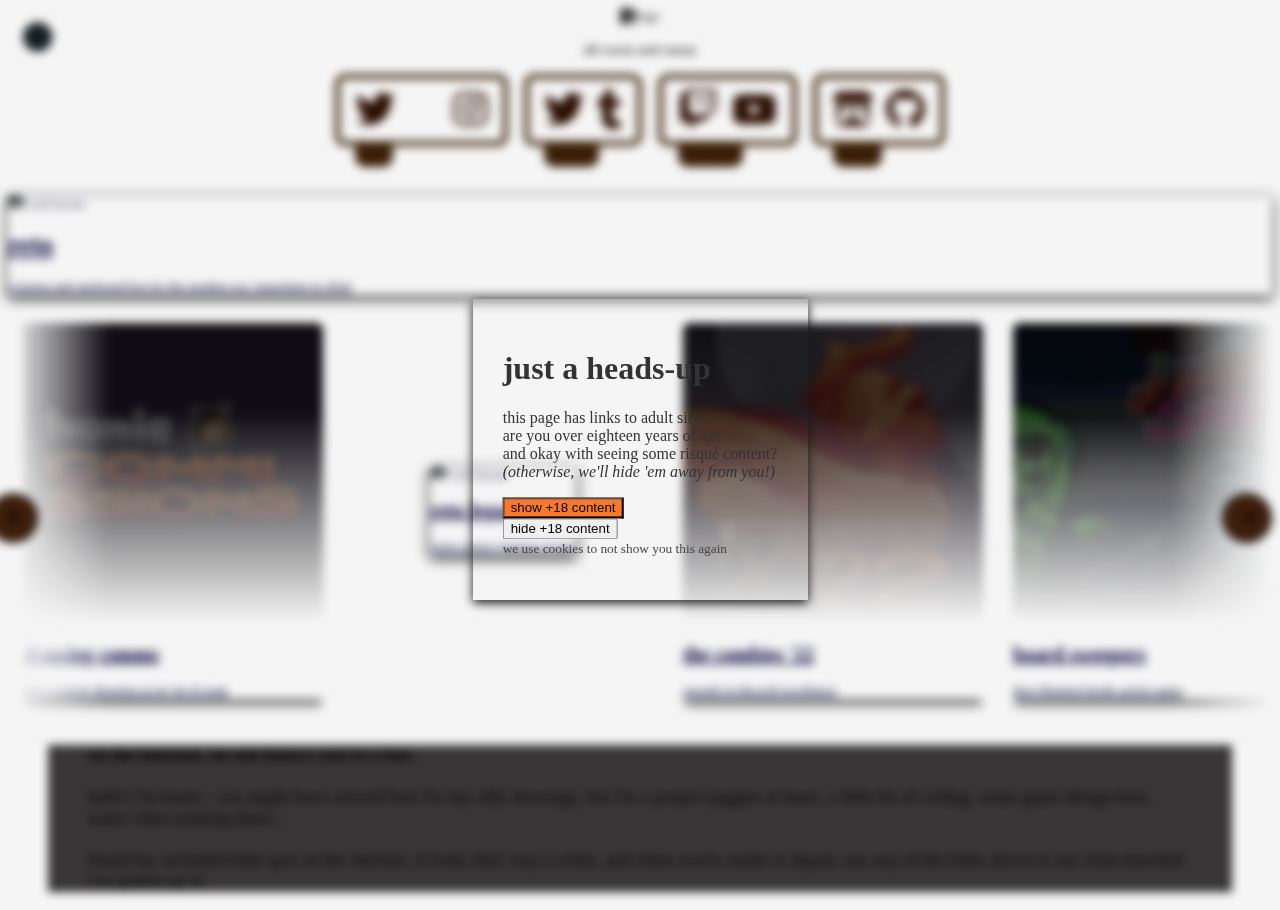
==== commit 9fc343d7: "remove funny sofly" ====
--- a/index.html
+++ b/index.html
@@ -70,9 +70,9 @@
 
 	<div class="blurred" id="blurred">
 		<!-- Redirect notice -->
-		<div class="pb-2 pt-4" id="redirect-notice" style="background-color: #d11837">
+		<div class="pb-2 pt-4" id="redirect-notice" style="display: none; background-color: #d11837">
 			<center>
-				<h6><i> sofly no tenias que stalkearme tanto <3 </i></h6>
+				<h6><i> honie.buzz is now honiemun.com! <3 </i></h6>
 			</center>
 		</div>
 
